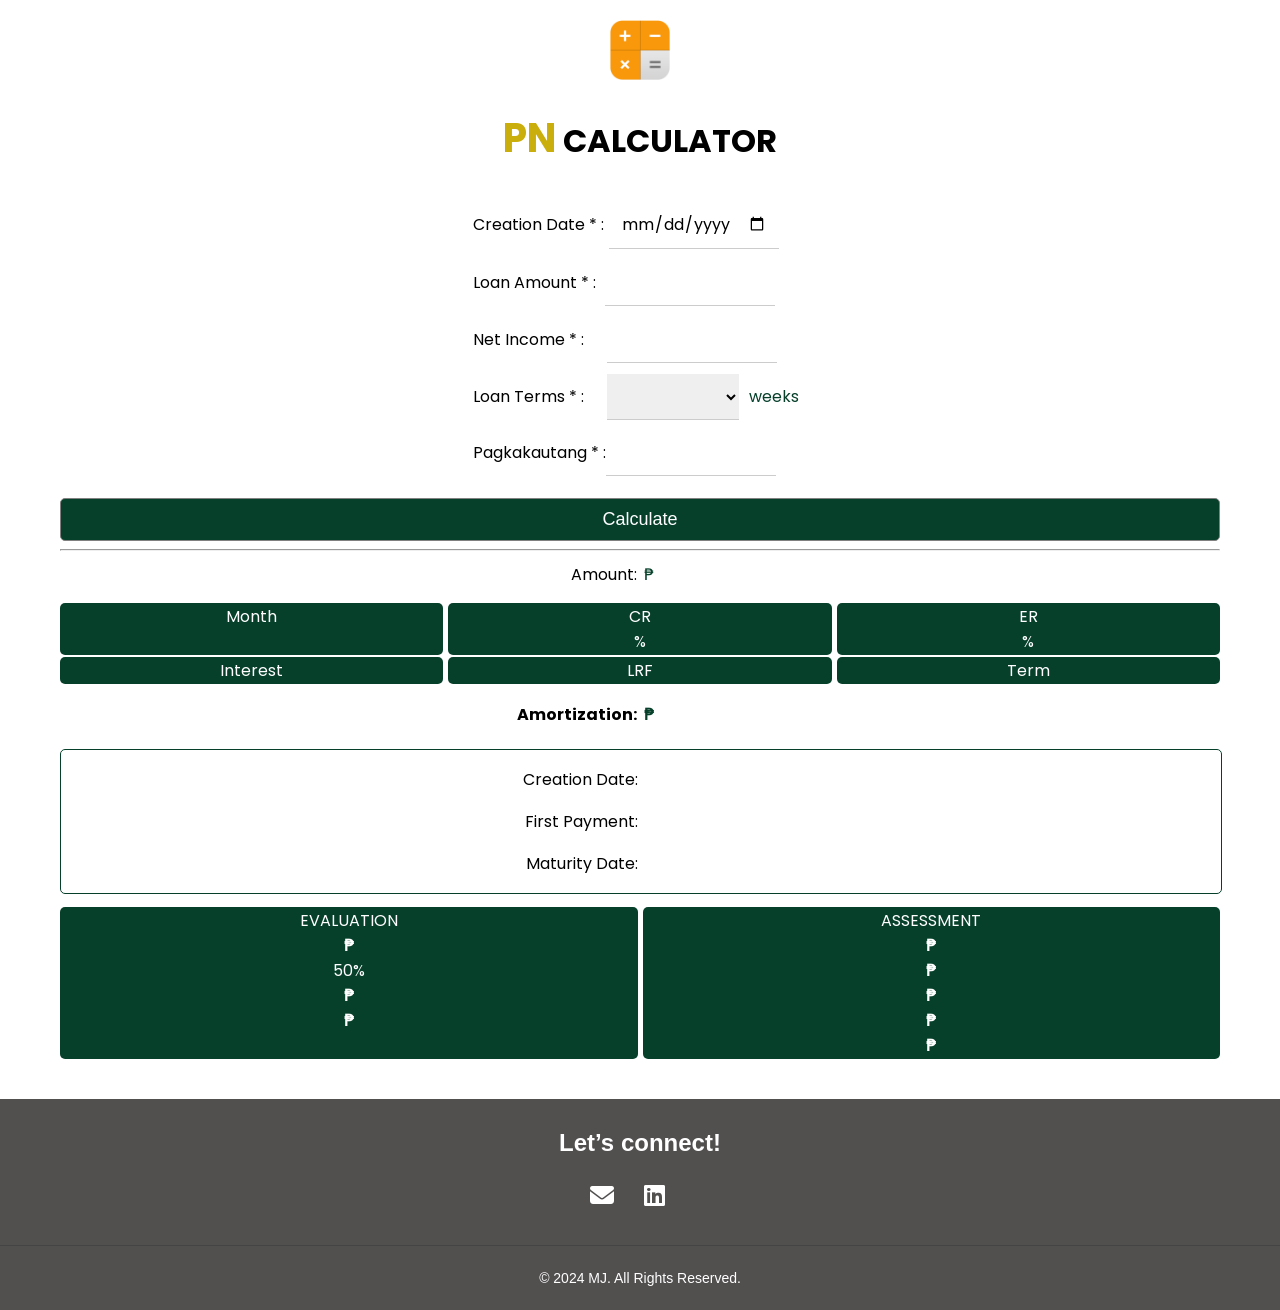
==== index.html @ 89751618 "Update index.html" ====
<!doctype html>
<html lang="en">

<head>
  <meta charset="utf-8">
  <meta name="viewport" content="width=device-width, initial-scale=1, maximum-scale=1, user-scalable=no">
  <meta http-equiv="X-XSS-Protection" content="1; mode=block">
  <meta name="referrer" content="no-referrer">
  <meta http-equiv="X-Content-Type-Options" content="nosniff">
  <meta http-equiv="Cache-Control" content="no-store">
  <meta http-equiv="Pragma" content="no-cache">
  <meta http-equiv="Expires" content="0">
  <link rel="stylesheet" href="https://cdnjs.cloudflare.com/ajax/libs/font-awesome/6.5.0/css/all.min.css">
  <title>CMRI Loan Calculator</title>
</head>

<style>
.spc {
    margin-left: 5px;
}

.spc1 {
    margin-left: 9px;
}

.spc2 {
    margin-left: 23px;
}

.spc3 {
    margin-left: 13px;
}

.i-ivu-input{
    display: flex;
    align-items: center; 
    text-align: center;
    align-content: center;
    margin: 0 auto;
}

</style>

<body>
    <div  class="loading" id="loading"><span class="loader"></span><div>Loading...</div></div>

    <div class="load-container" id="load-container"></div>

  <div class="container">
    <div class="ico"><img src="asset/img/cal-ico.png" class="cal-ico"> </div>
    <h1><strong>PN</strong> CALCULATOR</h1>
    <div class="v-1">
        <div class="input-group i-ivu-input">
            <label for="date">Creation Date * : </label>
            <input type="date" id="input-date" name="date" class="line-date spc" placeholder="MM-DD-YYYY">
        </div>
    
        <div class="input-group">
            <label for="name">Loan Amount * : </label>
            <input type="text" id="l-amnt" name="l-amnt" class="numberInput spc1">
        </div>
    
        <div class="input-group">
            <label for="name">Net Income * : </label>
            <input type="text" id="n-net" name="n-net" class="numberInput n-net spc2">
        </div>
    
        <div class="dropdown-group">
            <label for="options">Loan Terms * : </label>
            <select id="l-t" name="l-t" class="l-t spc3">
                <option value=""></option>
                <option value="" class="desc">Personal/Housing/Sikap</option>
                <option value="4">4</option>
                <option value="8">8</option>
                <option value="12">12</option>
                <option value="16">16</option>
                <option value="20">20</option>
                <option value="25">25</option>
                <option value="36">36</option>
                <option value="50">50</option>
                <option value="" class="desc">Education</option>
                <option value="012">12</option>
                <option value="025">25</option>
                <option value="036">36</option>
                <option value="050">50</option>
                <option value="">SSS</option>
                <option value="0025">25</option>
                <option value="" class="desc">Sagip/Kabuklod</option>
                <option value="0050">50</option>
            </select>
            <span>weeks</span>
        </div>
    
        <div class="input-group">
            <label for="name">Pagkakautang * : </label>
            <input type="text" id="debt" name="debt" class="numberInput">
        </div>
    
        <div class="dropdown-group l-int">
            <label for="options">Loan Interest * </label>
            <select id="l-int" name="l-int" required>
                <option value=""></option>
                <option value="">Personal/Housing/Sikap</option>
                <option value=".226">2.26 (4w)</option>
                <option value=".512">5.12 (8w)</option>
                <option value=".768">7.68 (12w)</option>
                <option value=".1024">10.24 (16w)</option>
                <option value=".128">12.8 (20w)</option>
                <option value=".16">16 (25w)</option>
                <option value=".2128">21.28 (36w)</option>
                <option value=".28">28 (50w)</option>
                <option value="">Education</option>
                <option value=".28">4.32 (12w)</option>
                <option value=".9">9 (25w)</option>
                <option value=".1296">12.96 (36w)</option>
                <option value=".18">18 (50w)</option>
                <option value="">SSS</option>
                <option value=".12">12</option>
                <option value="">SAgip/Kabuklod</option>
                <option value=".24">24</option>
            </select>
            <span>%</span>
        </div>
        <div class="err-mess" id="err-mess">
            <div id="err"></div>
        </div>
    </div>

    <button id="calculate" class="calculate-btn">
       Calculate
    </button>

    <hr>

    <div class="i-ivu-bx-container">
        <div class="i-ivu-box1">
            <div class="i-ivu-input-group">
                <label for="date">Amount: </label>       
            </div>
        </div>

        <div class="i-ivu-box1">
            <div class="input-group">
                <div class="amnt"><span class="peso">₱</span> <span id="loan-dup"></span></div>    
            </div>
        </div>
    </div>

    <div class="i-ivu-bx-container">
        <div class="i-ivu-box2">
            <div class="i-ivu-input-group1">
                <label for="date">Month</label>   
                <div class="i-ivu-res" id="loan-term1"></div>      
            </div>
        </div>

        <div class="i-ivu-box2">
            <div class="i-ivu-input-group1">
                <label for="date">CR</label>   
                <div class="i-ivu-res"><span class="i-ivu-res" id="cr"></span>%</div>    
            </div>
        </div>

        <div class="i-ivu-box2">
            <div class="i-ivu-input-group1">
                <label for="date">ER</label>
                <div class="i-ivu-res"><span class="i-ivu-res" id="er"></span>%</div>    
            </div>
        </div>
    </div>

    <div class="i-ivu-bx-container">
        <div class="i-ivu-box2">
            <div class="i-ivu-input-group1">
                <label for="date">Interest</label>   
                <div class="i-ivu-res" id="loan-int"></div>      
            </div>
        </div>

        <div class="i-ivu-box2">
            <div class="i-ivu-input-group1">
                <label for="date">LRF</label>   
                <div class="i-ivu-res" id="loan-lrf"></div>    
            </div>
        </div>

        <div class="i-ivu-box2">
            <div class="i-ivu-input-group1">
                <label for="date">Term</label>
                <div class="i-ivu-res" id="loan-term"></div>    
            </div>
        </div>

        <div class="i-ivu-box2" style="display: none;">
            <div class="i-ivu-input-group1">
                <label for="date">proceed</label>
                <div class="i-ivu-res" id="loan-dup1"></div>    
            </div>
        </div>
    </div>

    <div class="i-ivu-bx-container i-default">
        <div class="i-ivu-box1">
            <div class="i-ivu-input-group">
                <label for="date" class="i-ivu-strng">Amortization:</label>       
            </div>
        </div>

        <div class="i-ivu-box1">
            <div class="input-group">
                <div class="amnt"><span class="peso i-ivu-strng">₱</span> <span id="weekly-pay" class="i-ivu-strng"></span></div>    
            </div>
        </div>
    </div>

    <div class="paymnt">

        <div class="i-ivu-bx-container crt-dt">
            <div class="i-ivu-box1">
                <div class="i-ivu-input-group">
                    <label for="date">Creation Date: </label>       
                </div>
            </div>
    
            <div class="i-ivu-box1">
                <div class="input-group">
                    <div class="amnt"><span id="create-date"></span></div>    
                </div>
            </div>
        </div>

        <div class="i-ivu-bx-container">
            <div class="i-ivu-box1">
                <div class="i-ivu-input-group">
                    <label for="date">First Payment: </label>       
                </div>
            </div>
    
            <div class="i-ivu-box1">
                <div class="input-group">
                    <div class="amnt"><span id="result"></span></div>    
                </div>
            </div>
        </div>

        <div class="i-ivu-bx-container">
            <div class="i-ivu-box1">
                <div class="i-ivu-input-group">
                    <label for="date">Maturity Date: </label>       
                </div>
            </div>
    
            <div class="i-ivu-box1">
                <div class="input-group">
                    <div class="amnt"><span id="res"></span></div>    
                </div>
            </div>
        </div>
        
    </div>

    <div class="i-ivu-bx-container">
        <div class="i-ivu-box2">
            <div class="i-ivu-input-group1">
                <label for="date">EVALUATION</label>   
                <div class="i-ivu-res"><span class="peso1 i-ivu-strng">₱</span> <span id="net-dup" class="peso1"></span></div>  
                <div class="i-ivu-res">50%</div>  
                <div class="i-ivu-res"><span class="peso1 i-ivu-strng">₱</span> <span id="m-50" class="peso1"></span></div>  
                <div class="i-ivu-res" id="m-loan-term"></div>  
                <div class="i-ivu-res"><span class="peso1 i-ivu-strng">₱</span> <span id="loan-total" class="peso1"></span></div>      
            </div>
        </div>

        <div class="i-ivu-box2">
            <div class="i-ivu-input-group1">
                <label for="date">ASSESSMENT</label>   
                <div class="i-ivu-res"><span class="peso1 i-ivu-strng">₱</span> <span id="loanable" class="peso1"></span></div>  
                <div class="i-ivu-res"><span class="peso1 i-ivu-strng">₱</span> <span id="exist-loan" class="peso1"></span></div>  
                <div class="i-ivu-res"><span class="peso1 i-ivu-strng">₱</span> <span id="a-b=c" class="peso1"></span></div>  
                <div class="i-ivu-res"><span class="peso1 i-ivu-strng">₱</span> <span id="l-amnt-total" class="peso1"></span></div>  
                <div class="i-ivu-res"><span class="peso1 i-ivu-strng">₱</span> <span id="l-amnt-total1" class="peso1"></span></div>  
            </div>
        </div>
    </div>

    <div id="dynamicLabel" class="dynamicLabel"></div>

    <div id="dynamicLabel1" class="dynamicLabel"></div>
</div>
<footer class="footer">
    <div class="footer-container">
        <!-- <div class="footer-section">
            <h3>About</h3>
            <p>We are dedicated to providing the best software services to our customers.</p>
        </div> -->
        <div class="footer-section">
            <h2>Let’s connect!</h2>
            <div class="contact-info">
            	<p title="Email"><a href="mailto:markjay.lajada@gmail.com" class="icon-link"><i class="fas fa-envelope"></i></a></p>
            	<p title="linkedin"><a href="https://www.linkedin.com/in/markjay-lajada-12528b310/" class="icon-link" target="_blank"><i class="fab fa-linkedin"></i></a></p>
            </div>
        </div>
    </div>
    <div class="footer-bottom">
        <p>&copy; 2024 MJ. All Rights Reserved.</p>
    </div>
</footer>
    <script>
        // List of allowed IP addresses  
        // const allowedIPs = ["180.195.205.60", "111.90.221.16"];

        // Function to fetch IP and check if it’s allowed
        // async function checkAccess() {
            
        //     try {
        //         // Fetch the user's IP from a public IP API
        //         const response = await fetch('https://api.ipify.org?format=json');
        //         const data = await response.json();
        //         const userIP = data.ip;

        //         // Check if the user IP is in the allowed list
        //         if (!allowedIPs.includes(userIP)) {

        //             window.location.href = "https://markjay18.github.io/pn-app/err.html";

        //         }
        //     } catch (error) {
        //         console.error("Failed to retrieve IP address", error);
        //         document.body.innerHTML = "<h1>Error</h1><p>Could not verify your access. Please try again later.</p>";
        //     }
        // }

        // // Only check access on the main page
        //     document.addEventListener("DOMContentLoaded", () => {
        //         if (window.location.pathname === "/pn-app/") { // Adjust this to your main page path
        //             checkAccess();
        //         }
        //     });
      
    </script>
  <script>
  //disabled all the previous date exept today and future dates
  const today = new Date().toISOString().split('T')[0];
  document.getElementById("input-date").setAttribute("min", today);

  document.addEventListener("DOMContentLoaded", function() {
      const select = document.getElementById('l-t');
      const updateButton = document.getElementById('calculate');

      updateButton.addEventListener("click", updateLabel);

      function updateLabel() {

          const lrfDiv = document.getElementById('loan-lrf');
          const monsDiv = parseFloat(document.getElementById('dynamicLabel1').value);
          const loanTerm = document.getElementById('loan-term');
          const loanTerm1 = document.getElementById('loan-term1');
          const mLoanTerm = document.getElementById('m-loan-term');
          const loanInt = parseFloat(document.getElementById("l-int").value, 10);
          const cr = document.getElementById('cr');
          const er = document.getElementById('er');
          const lAmount = parseFloat(document.getElementById('l-amnt').value);
          const wPay = document.getElementById('weekly-pay');
          const lInt = document.getElementById('loan-int');
          let totalLoan = 0;
          let totalWeeklyDue = 0;
          const value = select.value;

          if (value === "4") {
              lrfDiv.textContent = (lAmount * 0.0012).toFixed(2);
              monsDiv.textContent = 1;
              loanTerm.textContent = 4;
              loanTerm1.textContent = 1;
              mLoanTerm.textContent = 1;
              cr.textContent = 4.25;
              er.textContent = 4.49;

              totalLoan = lAmount * 0.0256;

              totalWeeklyDue = ((lAmount * 0.0256) + lAmount) / 4;

              totalWeeklyDue = Math.ceil(totalWeeklyDue / 5) * 5;

             wPay.textContent = new Intl.NumberFormat('en-US', {
                 minimumFractionDigits: 2,
                 maximumFractionDigits: 2
             }).format(totalWeeklyDue);
             lInt.textContent = new Intl.NumberFormat('en-US', {
                 minimumFractionDigits: 2,
                 maximumFractionDigits: 2
             }).format(totalLoan);
              

          } else if (value === "8") {
              lrfDiv.textContent = (lAmount * 0.0024).toFixed(2);
              monsDiv.textContent = 2;
              loanTerm.textContent = 8;
              loanTerm1.textContent = 2;
              mLoanTerm.textContent = 2;
              cr.textContent = 4.68;
              er.textContent = 4.96;

              totalLoan = lAmount * 0.0512;

              totalWeeklyDue = ((lAmount * 0.0512) + lAmount) / 8;

              totalWeeklyDue = Math.ceil(totalWeeklyDue / 5) * 5;

             wPay.textContent = new Intl.NumberFormat('en-US', {
                 minimumFractionDigits: 2,
                 maximumFractionDigits: 2
             }).format(totalWeeklyDue);
             lInt.textContent = new Intl.NumberFormat('en-US', {
                 minimumFractionDigits: 2,
                 maximumFractionDigits: 2
             }).format(totalLoan);

          } else if (value === "12") {
              lrfDiv.textContent = (lAmount * 0.0036).toFixed(2);
              monsDiv.textContent = 3;
              loanTerm.textContent = 12;
              loanTerm1.textContent = 3;
              mLoanTerm.textContent = 3;
              cr.textContent = 4.8;
              er.textContent = 5.11;

              totalLoan = lAmount * 0.0768;

              totalWeeklyDue = ((lAmount * 0.0768) + lAmount) / 12;

              totalWeeklyDue = Math.ceil(totalWeeklyDue / 5) * 5;

             wPay.textContent = new Intl.NumberFormat('en-US', {
                 minimumFractionDigits: 2,
                 maximumFractionDigits: 2
             }).format(totalWeeklyDue);
             lInt.textContent = new Intl.NumberFormat('en-US', {
                 minimumFractionDigits: 2,
                 maximumFractionDigits: 2
             }).format(totalLoan);

          } else if (value === "16") {
              lrfDiv.textContent = (lAmount * 0.0248).toFixed(2);
              monsDiv.textContent = 4;
              loanTerm.textContent = 16;
              loanTerm1.textContent = 4;
              mLoanTerm.textContent = 4;
              cr.textContent = 4.88;
              er.textContent = 5.17;

              totalLoan = lAmount * 0.1024;

              totalWeeklyDue = ((lAmount * 0.1024) + lAmount) / 16;

              totalWeeklyDue = Math.ceil(totalWeeklyDue / 5) * 5;

             wPay.textContent = new Intl.NumberFormat('en-US', {
                 minimumFractionDigits: 2,
                 maximumFractionDigits: 2
             }).format(totalWeeklyDue);
             lInt.textContent = new Intl.NumberFormat('en-US', {
                 minimumFractionDigits: 2,
                 maximumFractionDigits: 2
             }).format(totalLoan);

          } else if (value === "20") {
              lrfDiv.textContent = (lAmount * 0.0060).toFixed(2);
              monsDiv.textContent = 5;
              loanTerm.textContent = 20;
              loanTerm1.textContent = 5;
              mLoanTerm.textContent = 5; 
              cr.textContent = 4.7;
              er.textContent = 5.19; 

              totalLoan = lAmount * 0.1280;

              totalWeeklyDue = ((lAmount * 0.1280) + lAmount) / 20;

              totalWeeklyDue = Math.ceil(totalWeeklyDue / 5) * 5;

             wPay.textContent = new Intl.NumberFormat('en-US', {
                 minimumFractionDigits: 2,
                 maximumFractionDigits: 2
             }).format(totalWeeklyDue);
             lInt.textContent = new Intl.NumberFormat('en-US', {
                 minimumFractionDigits: 2,
                 maximumFractionDigits: 2
             }).format(totalLoan);

          } else if (value === "25") {
              lrfDiv.textContent = (lAmount * 0.0075).toFixed(2);
              monsDiv.textContent = 6;
              loanTerm.textContent = 25;
              loanTerm1.textContent = 6;
              mLoanTerm.textContent = 6;
              cr.textContent = 4.9;
              er.textContent = 5.2;

              totalLoan = lAmount * 0.16;

              totalWeeklyDue = ((lAmount * 0.16) + lAmount) / 25;

              totalWeeklyDue = Math.ceil(totalWeeklyDue / 5) * 5;

             wPay.textContent = new Intl.NumberFormat('en-US', {
                 minimumFractionDigits: 2,
                 maximumFractionDigits: 2
             }).format(totalWeeklyDue);
             lInt.textContent = new Intl.NumberFormat('en-US', {
                 minimumFractionDigits: 2,
                 maximumFractionDigits: 2
             }).format(totalLoan);

          } else if (value === "36") {
              lrfDiv.textContent = (lAmount * 0.0108).toFixed(2);
              monsDiv.textContent = 9;
              loanTerm.textContent = 36;
              loanTerm1.textContent = 9;
              mLoanTerm.textContent = 9;
              cr.textContent = 4.51;
              er.textContent = 4.78;

              totalLoan = lAmount * 0.2128;

              totalWeeklyDue = ((lAmount * 0.2128) + lAmount) / 36;

              totalWeeklyDue = Math.ceil(totalWeeklyDue / 5) * 5;

             wPay.textContent = new Intl.NumberFormat('en-US', {
                 minimumFractionDigits: 2,
                 maximumFractionDigits: 2
             }).format(totalWeeklyDue);
             lInt.textContent = new Intl.NumberFormat('en-US', {
                 minimumFractionDigits: 2,
                 maximumFractionDigits: 2
             }).format(totalLoan);

          } else if (value === "50") {
              lrfDiv.textContent = (lAmount * 0.015).toFixed(2);
              monsDiv.textContent = 12;
              loanTerm.textContent = 50;
              loanTerm1.textContent = 12;
              mLoanTerm.textContent = 12;
              cr.textContent = 4.23;
              er.textContent = 4.47;

              totalLoan = lAmount * 0.28;

              totalWeeklyDue = ((lAmount * 0.28) + lAmount) / 50;

              totalWeeklyDue = Math.ceil(totalWeeklyDue / 5) * 5;

             wPay.textContent = new Intl.NumberFormat('en-US', {
                 minimumFractionDigits: 2,
                 maximumFractionDigits: 2
             }).format(totalWeeklyDue);
             lInt.textContent = new Intl.NumberFormat('en-US', {
                 minimumFractionDigits: 2,
                 maximumFractionDigits: 2
             }).format(totalLoan);
             //Educ
          } else if (value === "012") {
              lrfDiv.textContent = (lAmount * 0.0036).toFixed(2);
              monsDiv.textContent = 3;
              loanTerm.textContent = 12;
              loanTerm1.textContent = 3;
              mLoanTerm.textContent = 3;
              cr.textContent = 2.74;
              er.textContent = 2.88;

              totalLoan = lAmount * 0.0432;

              totalWeeklyDue = ((lAmount * 0.0432) + lAmount) / 12;

              totalWeeklyDue = Math.ceil(totalWeeklyDue / 5) * 5;

             wPay.textContent = new Intl.NumberFormat('en-US', {
                 minimumFractionDigits: 2,
                 maximumFractionDigits: 2
             }).format(totalWeeklyDue);
             lInt.textContent = new Intl.NumberFormat('en-US', {
                 minimumFractionDigits: 2,
                 maximumFractionDigits: 2
             }).format(totalLoan);

          } else if (value === "025") {
              lrfDiv.textContent = (lAmount * 0.0075).toFixed(2);
              monsDiv.textContent = 6;
              loanTerm.textContent = 25;
              loanTerm1.textContent = 6;
              mLoanTerm.textContent = 6;
              cr.textContent = 2.81;
              er.textContent = 2.95;

              totalLoan = lAmount * 0.09;

              totalWeeklyDue = ((lAmount * 0.09) + lAmount) / 25;

              totalWeeklyDue = Math.ceil(totalWeeklyDue / 5) * 5;

             wPay.textContent = new Intl.NumberFormat('en-US', {
                 minimumFractionDigits: 2,
                 maximumFractionDigits: 2
             }).format(totalWeeklyDue);
             lInt.textContent = new Intl.NumberFormat('en-US', {
                 minimumFractionDigits: 2,
                 maximumFractionDigits: 2
             }).format(totalLoan);

          } else if (value === "036") {
              lrfDiv.textContent = (lAmount * 0.0103).toFixed(2);
              monsDiv.textContent = 9;
              loanTerm.textContent = 36;
              loanTerm1.textContent = 9;
              mLoanTerm.textContent = 9;
              cr.textContent = 2.81;
              er.textContent = 2.48;

              totalLoan = lAmount * 0.1296;

              totalWeeklyDue = ((lAmount * 0.1296) + lAmount) / 36;

              totalWeeklyDue = Math.ceil(totalWeeklyDue / 5) * 5;

             wPay.textContent = new Intl.NumberFormat('en-US', {
                 minimumFractionDigits: 2,
                 maximumFractionDigits: 2
             }).format(totalWeeklyDue);
             lInt.textContent = new Intl.NumberFormat('en-US', {
                 minimumFractionDigits: 2,
                 maximumFractionDigits: 2
             }).format(totalLoan);

          } else if (value === "050") {
              lrfDiv.textContent = (lAmount * 0.015).toFixed(2);
              monsDiv.textContent = 12;
              loanTerm.textContent = 50;
              loanTerm1.textContent = 12;
              mLoanTerm.textContent = 12;
              cr.textContent = 2.79;
              er.textContent = 2.93;

              totalLoan = lAmount * 0.18;

              totalWeeklyDue = ((lAmount * 0.18) + lAmount) / 50;

              totalWeeklyDue = Math.ceil(totalWeeklyDue / 5) * 5;

             wPay.textContent = new Intl.NumberFormat('en-US', {
                 minimumFractionDigits: 2,
                 maximumFractionDigits: 2
             }).format(totalWeeklyDue);
             lInt.textContent = new Intl.NumberFormat('en-US', {
                 minimumFractionDigits: 2,
                 maximumFractionDigits: 2
             }).format(totalLoan);
             //SSS
          } else if (value === "0025") {
              lrfDiv.textContent = (lAmount * 0.0075).toFixed(2);
              monsDiv.textContent = 6;
              loanTerm.textContent = 25;
              loanTerm1.textContent = 6;
              mLoanTerm.textContent = 6;
              cr.textContent = 3.75;
              er.textContent = 3.93;

              totalLoan = lAmount * 0.12;

              totalWeeklyDue = ((lAmount * 0.12) + lAmount) / 25;

              totalWeeklyDue = Math.ceil(totalWeeklyDue / 5) * 5;

             wPay.textContent = new Intl.NumberFormat('en-US', {
                 minimumFractionDigits: 2,
                 maximumFractionDigits: 2
             }).format(totalWeeklyDue);
             lInt.textContent = new Intl.NumberFormat('en-US', {
                 minimumFractionDigits: 2,
                 maximumFractionDigits: 2
             }).format(totalLoan);
             //Sagip, kabuklod, OL-Health
          } else if (value === "0050") {
              lrfDiv.textContent = (lAmount * 0.015).toFixed(2);
              monsDiv.textContent = 12;
              loanTerm.textContent = 50;
              loanTerm1.textContent = 12;
              mLoanTerm.textContent = 12;
              cr.textContent = 3.67;
              er.textContent = 3.87;

              totalLoan = lAmount * 0.24;

              totalWeeklyDue = ((lAmount * 0.24) + lAmount) / 50;

              totalWeeklyDue = Math.ceil(totalWeeklyDue / 5) * 5;

             wPay.textContent = new Intl.NumberFormat('en-US', {
                 minimumFractionDigits: 2,
                 maximumFractionDigits: 2
             }).format(totalWeeklyDue);
             lInt.textContent = new Intl.NumberFormat('en-US', {
                 minimumFractionDigits: 2,
                 maximumFractionDigits: 2
             }).format(totalLoan);

          } else {
              lrfDiv.textContent = N / A;
          }
      }
  });
  </script>
  <script>
    document.querySelectorAll(".numberInput").forEach((input) => {
        input.addEventListener("input", function () {
            // Remove any non-numeric characters
            this.value = this.value.replace(/[^0-9]/g, '');
        });
    });
  </script>
</body>
<style>
@import url('https://fonts.googleapis.com/css2?family=Poppins:ital,wght@0,100;0,200;0,300;0,400;0,500;0,600;0,700;0,800;0,900;1,100;1,200;1,300;1,400;1,500;1,600;1,700;1,800;1,900&display=swap');

body {
	font-family: 'Poppins', sans-serif;
	margin: 0;
	overflow-x: hidden;
}

.loader {
	width: 35px;
	height: 35px;
	border: 5px solid #FFF;
	border-bottom-color: #06402B;
	border-radius: 50%;
	display: inline-block;
	box-sizing: border-box;
	animation: rotation 1s linear infinite;
}

@keyframes rotation {
	0% {
		transform: rotate(0deg);
	}

	100% {
		transform: rotate(360deg);
	}
}

#loading {

	display: flex;
	align-items: center;
	gap: 8px;
	/* Adjust space between loader and text */

	/* Centering on screen */
	position: fixed;
	top: 50%;
	left: 50%;
	transform: translate(-50%, -50%);
	background-color: rgba(184, 174, 174, 0.5);
	padding: 10px;
	border-radius: 4px;
	color: #FFF;
	z-index: 9999;
}

#load-container {
	position: fixed;
	margin: 0;
	width: 100%;
	height: 100%;
	background-color: rgba(0, 0, 0, 0.5);
	z-index: 2000;
}

.container {
	padding: 20px;
	max-width: 1200px;
	margin: 0 auto;
	width: 100%;
	box-sizing: border-box;
	animation: zoom-in .3s ease-out forwards;
    transform-origin: top center;
}

@keyframes zoom-in {
	0% {
        transform: scale(.6);
    }
	100% {
        transform: scale(1);
    }
}

h1 {
	text-align: center;
}

.cal-ico {
	width: 60px;
	position: relative;
}

.ico {
	margin: 0 auto;
	width: 100%;
	text-align: center;
}

/* Responsive adjustments with media queries */
@media (max-width: 768px) {
	.container {
		padding: 0 10px;
	}
}

@media (max-width: 576px) {
	.container {
		padding: 0 9px;
	}
}

.date-group {
	display: flex;
	align-items: center;
}

.input-group {
	display: flex;
	align-items: center;
	margin-bottom: 11px;

}

.dropdown-group {
	display: flex;
	align-items: center;
	/* Vertically centers label and dropdown */
	gap: 10px;
	/* Space between label and dropdown */
	margin-bottom: 10px;
}

span {
	color: #06402B;
}

strong {
	color: #caae0c;
	font-size: 40px;
}

.calculate-btn {
	width: 100%;
	padding: 10px;
	background: #06402B;
	color: white;
	border-radius: 5px;
	border: 1px solid grey;
	cursor: pointer;
	font-size: large;
}

.head {
	background: #06402B;
}

.l-t {
	font-family: 'Poppins', sans-serif;
	display: block;
	/* Ensures it behaves as a block element */
	width: 100%;
	/* Adjusts to fill its container */
	max-width: 170px;
	/* Optional: Sets a maximum width */
	padding: 10px 12px;
	/* Adds padding for better usability */
	font-size: 16px;
	/* Adjusts the font size */
	border: none;
	/* Adjusts the font size */
	border-bottom: 1px solid #ccc;
	/* Adds a light border */
	border-radius: 0px;
	outline: none;
	/* Removes the default focus outline */
	box-sizing: border-box;
	/* Ensures padding doesn't affect width */
	transition: border-color 0.3s ease-in-out;
}

.l-t:focus {
	border-bottom-color: #06402B;
}

.line-date {
	font-family: 'Poppins', sans-serif;
	display: block;
	/* Ensures it behaves as a block element */
	width: 100%;
	/* Adjusts to fill its container */
	max-width: 170px;
	/* Optional: Sets a maximum width */
	padding: 10px 12px;
	/* Adds padding for better usability */
	font-size: 16px;
	/* Adjusts the font size */
	border: none;
	/* Adjusts the font size */
	border-bottom: 1px solid #ccc;
	/* Adds a light border */
	border-radius: 0px;
	outline: none;
	/* Removes the default focus outline */
	box-sizing: border-box;
	/* Ensures padding doesn't affect width */
	transition: border-color 0.3s ease-in-out;
}

.line-date:focus {
	border-bottom-color: #06402B;
	/* Change color when focused */
}

#l-amnt {
	font-family: 'Poppins', sans-serif;
	display: block;
	/* Ensures it behaves as a block element */
	width: 100%;
	/* Adjusts to fill its container */
	max-width: 170px;
	/* Optional: Sets a maximum width */
	padding: 10px 12px;
	/* Adds padding for better usability */
	font-size: 16px;
	border: none;
	/* Adjusts the font size */
	border-bottom: 1px solid #ccc;
	/* Adds a light border */
	border-radius: 0px;
	/* Rounds the corners */
	outline: none;
	/* Removes the default focus outline */
	box-sizing: border-box;
	/* Ensures padding doesn't affect width */
	transition: border-color 0.3s ease-in-out;
}

#l-amnt:focus {
	border-bottom-color: #06402B;
	/* Change color when focused */
}

#n-net {
	font-family: 'Poppins', sans-serif;
	display: block;
	/* Ensures it behaves as a block element */
	width: 100%;
	/* Adjusts to fill its container */
	max-width: 170px;
	/* Optional: Sets a maximum width */
	padding: 10px 12px;
	/* Adds padding for better usability */
	font-size: 16px;
	/* Adjusts the font size */
	border: none;
	/* Adjusts the font size */
	border-bottom: 1px solid #ccc;
	/* Adds a light border */
	border-radius: 0px;
	outline: none;
	/* Removes the default focus outline */
	box-sizing: border-box;
	/* Ensures padding doesn't affect width */
	transition: border-color 0.3s ease-in-out;
}

#n-net:focus {
	border-bottom-color: #06402B;
	/* Change color when focused */
}

#debt {
	font-family: 'Poppins', sans-serif;
	display: block;
	/* Ensures it behaves as a block element */
	width: 100%;
	/* Adjusts to fill its container */
	max-width: 170px;
	/* Optional: Sets a maximum width */
	padding: 10px 12px;
	/* Adds padding for better usability */
	font-size: 16px;
	/* Adjusts the font size */
	border: none;
	/* Adjusts the font size */
	border-bottom: 1px solid #ccc;
	/* Adds a light border */
	border-radius: 0px;
	outline: none;
	/* Removes the default focus outline */
	box-sizing: border-box;
	/* Ensures padding doesn't affect width */
	transition: border-color 0.3s ease-in-out;
}

#debt:focus {
	border-bottom-color: #06402B;
	/* Change color when focused */
}

.dynamicLabel {
	visibility: hidden;
}

table {
	font-family: Cambria, Cochin, Georgia, Times, 'Times New Roman', serif;
	font-size: 14px;
	width: 100%;
	border-collapse: collapse;
	/* Merge borders */
	background: #fff;
	margin-top: 11px;
	border: 1px solid #ddd;
	/* Add a border around the table */
}

th,
td {
	text-align: left;
	border-bottom: 1px solid #ddd;
	/* Add bottom border to table cells */
}

th {
	background-color: #007bff;
	color: white;
	border-top: 1px solid #ddd;
	/* Add top border to header cells */
}

tr:hover {
	background-color: #f1f1f1;
	/* Highlight row on hover */
}

/* Add border to each cell */
td {
	border: 1px solid #ddd;
	/* Add border to the left and right of table cells */
}

tr:last-child td {
	border-bottom: none;
	/* Remove bottom border for the last row */
}

.num {
	text-align: center;
}

.amnt {
	text-align: right;
	color: rgb(92, 89, 89);
}

.paymnt {
	font-family: 'Poppins', sans-serif;
	border: 1px solid #06402B;
	font-size: 18px;
	width: 99.5%;
	margin-top: 8px;
	border-radius: 5px;
	margin-bottom: 11px;
	padding: 3px;
	text-align: center;
}

.err-mess {
	border: 1px solid #c41b0e;
	background: #f1483c;
	width: 99.5%;
	margin-top: 11px;
	border-radius: 5px;
	padding: 3px;
	margin-bottom: 11px;
	display: none;
	color: white;
}

#create-date {
	color: #06402B;
}

.desc {
	font-weight: bold;
}

.l-int {
	display: none;
}

.v-1 {
	position: relative;
	text-align: center;
	padding: 5px;
	padding-top: 11px;
	padding-bottom: 11px;
	border-radius: 5px;
	margin: auto;
	width: 335px;
	z-index: 1000;
}

.dropdown-group {
	width: 400px;
	/* Adjust this value as needed */
}

/* Adjust width of the select element */
.dropdown-group select {
	width: 33%;
	/* Full width of the parent container */
}

.i-ivu-bx-container {
	display: flex;
	gap: 5px;
	/* Optional spacing between divs */
}

.i-ivu-box {
	flex: 1;
	/* Optional: make divs the same size */
	padding: 10px;
}

.i-ivu-box1 {
	flex: 1;
	/* Optional: make divs the same size */
	padding: 1px;
	margin-top: 2px;
}

.i-ivu-box2 {
	flex: 1;
	/* Optional: make divs the same size */
	background-color: #06402B;
	padding: 1px;
	margin-top: 2px;
	border-radius: 5px;
}

.i-ivu-input-group {
	display: flex;
	/* Use flexbox for alignment */
	justify-content: flex-end;
	/* Push the label to the right */
	gap: 10px;
	margin-bottom: 13px;
}

.i-ivu-input-group1 {
	display: flex;
	/* Use flexbox for alignment */
	color: white;
	flex-direction: column;
	align-items: center;
}

label {
	font-size: 16px;
}

.i-ivu-res {
	color: white;
}

.peso {
	color: #06402B;
}

.peso1 {
	color: white;
}

.i-ivu-strng {
	font-weight: bold;
}

.i-default {
	margin-top: 15px;
}

/* Footer Styling */
.footer {
	background-color: #524f4f;
	color: #fff;
	font-family: Arial, sans-serif;
	margin-top: 20px;
}

.footer-container {
	display: flex;
	flex-wrap: wrap;
	justify-content: space-between;
	max-width: 1200px;
	margin: 0 auto;
	padding: 0 20px;
}

.footer-section {
	flex: 1 1 calc(33.333% - 20px);
	/* Responsive columns */
	margin: 10px;
	min-width: 200px;
	text-align: center;
}

.footer-section h3 {
	font-size: 18px;
	margin-bottom: 10px;
}

.footer-section p,
.footer-section ul {
	margin: 0;
	padding: 0;
	line-height: 1.6;
}

.footer-section ul {
	list-style: none;
}

.footer-section ul li {
	margin-bottom: 5px;
}

.footer-section ul li a {
	color: #ddd;
	text-decoration: none;
	transition: color 0.3s;
}

.footer-section ul li a:hover {
	color: #fff;
}

.footer-bottom {
	text-align: center;
	padding: 10px 0;
	border-top: 1px solid #444;
	margin-top: 20px;
	font-size: 14px;
}

.crt-dt {
	margin-top: 11px;
}

.contact-info p {
    display: inline-block;
    margin-right: 25px; /* spacing between items */
    margin-bottom: 0;
    font-size: 24px;
    cursor: pointer;
}

.icon-link {
    color: inherit; /* inherit color from parent */
    text-decoration: none; /* remove underline */
}
</style>

<script>
window.onload = () => {
    const loaderContainer = document.getElementById("load-container");
    const loading = document.getElementById("loading");
    loaderContainer.style.display = "none";
    loading.style.display = "none";
};
</script>

<script>
document.getElementById("calculate").addEventListener("click", function() {

        const loaderContainer = document.getElementById("load-container");
        const loading = document.getElementById("loading");
        loaderContainer.style.display = "block";
        loading.style.display = "flex";

        setTimeout(() => {
            loaderContainer.style.display = "none";
            loading.style.display = "none";
        }, 900);

        const inputDate = document.getElementById("input-date").value;
        const loanTerm = parseInt(document.getElementById("l-t").value, 10);
        const netIncome = parseInt(document.getElementById("n-net").value, 10);
        const loanAmount = parseInt(document.getElementById("l-amnt").value, 10);
        const resultDiv = document.getElementById("result");
        const resDiv = document.getElementById("res");
        const lrfLabel = document.getElementById("dynamicLabel");
        const monsLabel = document.getElementById("dynamicLabel1");
        const loanInterest = document.getElementById("loan-int");
        const loanLrf = document.getElementById("loan-lrf");
        const weeklyPay = document.getElementById("weekly-pay");
        const errMess = document.getElementById("err");
        const err = document.getElementById("err-mess");
		const paymentCalc = document.querySelector('.paymnt');
		const display = inputDate ? 'block' : 'none';

        // Validate and parse the input date
        if (isNaN(loanTerm) || isNaN(loanAmount)) {
            errMess.textContent = "Please fill out fields like Loan Amount, Loan Terms with valid values.";
            err.style.display = "block";
            return;
        } else {
            err.style.display = "none";
        }

		paymentCalc.style.display = display;

        const startDate = new Date(inputDate); // inputDate is in YYYY-MM-DD format

        // Calculate the next week's start date
        const startDatePlusWeek = new Date(startDate);
        startDatePlusWeek.setDate(startDatePlusWeek.getDate() + 7); // Start from next week


        // Calculate the end date by adding the loan term weeks (in days)
        const endDate = new Date(startDatePlusWeek);
        endDate.setDate(endDate.getDate() + ((loanTerm - 1) * 7)); // Add loan term weeks

        // Check for Dec 25 and Jan 1 within the date range
        const checkHolidayInRange = (date1, date2, holiday) => {
            return holiday >= date1 && holiday <= date2;
        };

        // Dates for holidays
        const christmas = new Date(startDatePlusWeek.getFullYear(), 11, 25); // December 25
        const newYear = new Date(endDate.getFullYear(), 0, 1); // January 1

        if (checkHolidayInRange(startDatePlusWeek, endDate, christmas) || checkHolidayInRange(startDatePlusWeek, endDate, newYear)) {
            endDate.setDate(endDate.getDate() + 14); // Add 14 days (2 weeks)
        }

        // Calculate total loan amount including interest
        //  const totalLoan = loanAmount * loanInt; // total = loan amount + interest

        //  const totalWeeklyDue = ((loanAmount * loanInt) + loanAmount) / loanTerm;

        const lrfLabelValue = parseFloat(lrfLabel.textContent, 10);

        const multipliedResult = lrfLabelValue * loanAmount;

        const fiftyCent = netIncome * 0.50;

        const monsLabelValue = parseFloat(monsLabel.textContent, 10);
        const mons = fiftyCent * monsLabelValue;

        const amntDuplicate = document.getElementById("l-amnt").value;

        const selectedDate = document.getElementById("input-date").value;

        if (selectedDate) {
            const date = new Date(selectedDate);
            // Array of month names
            const monthNames = [
                "Jan", "Feb", "Mar", "Apr", "May", "Jun",
                "Jul", "Aug", "Sep", "Oct", "Nov", "Dec"
            ];

            const formattedDate =
                String(date.getDate()).padStart(2, '0') + // Day
                monthNames[date.getMonth()] + // Month name
                date.getFullYear();

            document.getElementById("create-date").textContent = `${formattedDate}`;
        } else {
            document.getElementById("create-date").textContent = "Please select a date.";
        }

        // Display the loan amount inside the result div
        document.getElementById("loan-dup").textContent = new Intl.NumberFormat().format(amntDuplicate);

        document.getElementById("loan-dup1").textContent = new Intl.NumberFormat().format(amntDuplicate);

        document.getElementById("l-amnt-total").textContent = new Intl.NumberFormat().format(amntDuplicate);

        document.getElementById("l-amnt-total1").textContent = new Intl.NumberFormat().format(amntDuplicate);

        const netDuplicate = document.getElementById("n-net").value;

        document.getElementById("net-dup").textContent = new Intl.NumberFormat().format(netDuplicate);

        const mTotal = document.getElementById("m-50");

        mTotal.textContent = new Intl.NumberFormat('en-US', {
            minimumFractionDigits: 2,
            maximumFractionDigits: 2
        }).format(netDuplicate * .50);
        setTimeout(function() {
            // Assuming mTerm contains a numeric value
            const mTerm = parseInt(document.getElementById("m-loan-term").textContent, 10);
            const loanTotal = document.getElementById("loan-total");

            // Parse mTotal.textContent to a number, removing commas
            const mTotalValue = parseFloat(mTotal.textContent.replace(/,/g, ''));

            // Calculate loanTotal and format it
            loanTotal.textContent = new Intl.NumberFormat('en-US', {
                minimumFractionDigits: 2,
                maximumFractionDigits: 2
            }).format(mTerm * mTotalValue);

            const loanable = parseFloat(document.getElementById("loan-total").textContent.replace(/,/g, ''));

            document.getElementById("loanable").textContent = new Intl.NumberFormat('en-US', {
                minimumFractionDigits: 2,
                maximumFractionDigits: 2
            }).format(loanable);

            const existLoan = parseFloat(document.getElementById("exist-loan").textContent.replace(/,/g, ''));

            const totalLoanable = loanable - existLoan;

            const resultElement = document.getElementById("a-b=c");
            resultElement.textContent = new Intl.NumberFormat('en-US', {
                minimumFractionDigits: 2,
                maximumFractionDigits: 2
            }).format(totalLoanable);

            if (totalLoanable >= amntDuplicate) {
                resultElement.style.color = "lightgreen"; // Green if non-negative
            } else {
                resultElement.style.color = "red"; // Red if negative
            }
        }, 300);

        // Display the result in MM/DD/YYYY format
        const formatDate = (date) => {
            const monthNames = [
                "Jan", "Feb", "Mar", "Apr", "May", "Jun",
                "Jul", "Aug", "Sep", "Oct", "Nov", "Dec"
            ];
            const dd = String(date.getDate()).padStart(2, '0');
            const mm = monthNames[date.getMonth()]; // Get the month name
            const yyyy = date.getFullYear();
            return `${dd}${mm}${yyyy}`; // Format as DD MMM YYYY
        };

        // Display results
        resultDiv.textContent = `${formatDate(startDatePlusWeek)}`;
        resDiv.textContent = `${formatDate(endDate)}`
        loanLrf.textContent = new Intl.NumberFormat('en-US', {
            minimumFractionDigits: 2,
            maximumFractionDigits: 2
        }).format(multipliedResult);
        // resDiv.textContent = `Total Loan interest: ${totalLoan.toFixed(2)}\nWeekly Due: ${totalWeeklyDue}\nLrf: ${multipliedResult}\n50%: ${fiftyCent}\nmons: ${mons}`;

        const loanDept = document.getElementById("debt").value;

        document.getElementById("exist-loan").textContent = new Intl.NumberFormat().format(loanDept);

});
</script>

</html>
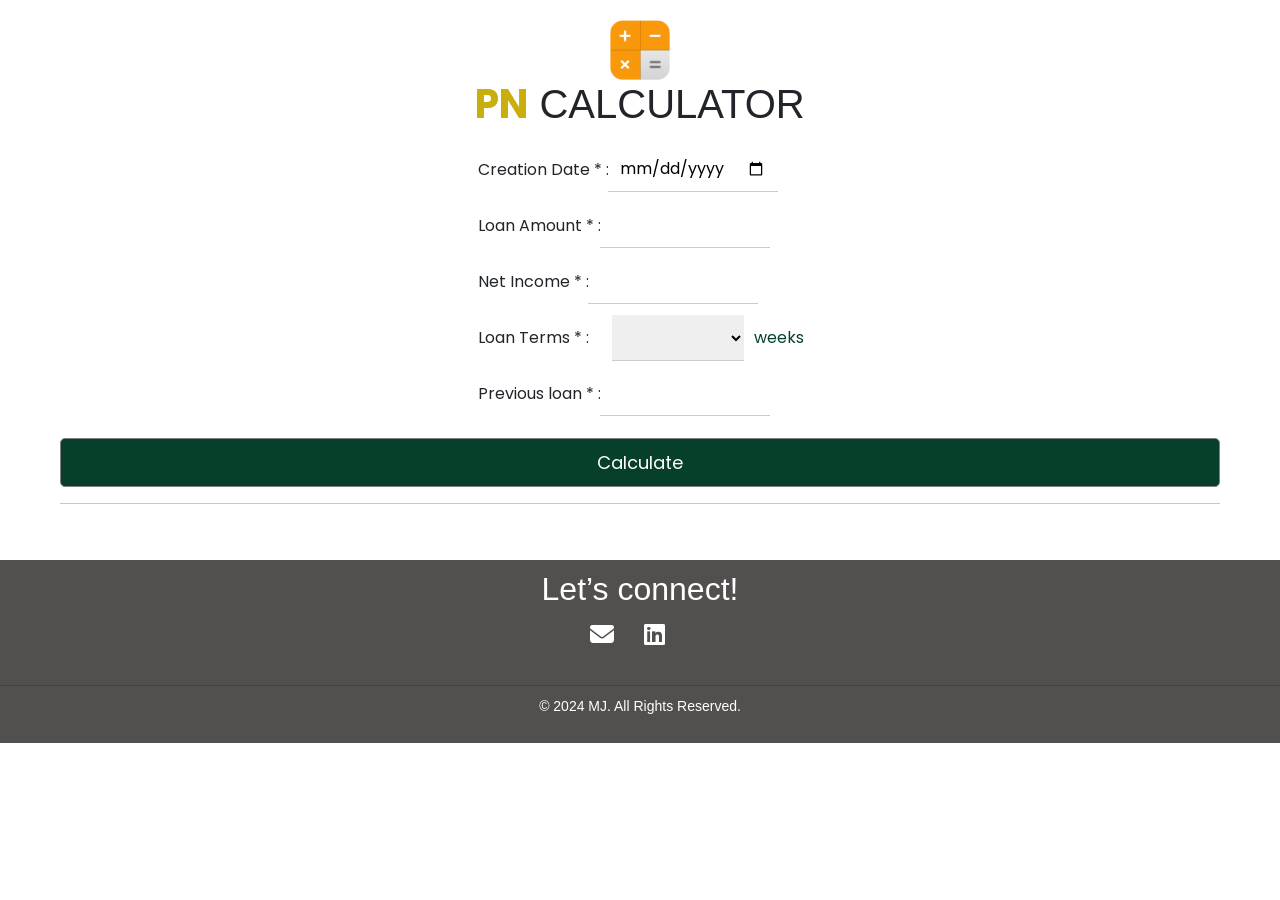
==== commit 7fc502c6: "Update index.html" ====
--- a/index.html
+++ b/index.html
@@ -11,7 +11,8 @@
   <meta http-equiv="Pragma" content="no-cache">
   <meta http-equiv="Expires" content="0">
   <link rel="stylesheet" href="https://cdnjs.cloudflare.com/ajax/libs/font-awesome/6.5.0/css/all.min.css">
-  <title>CMRI Loan Calculator</title>
+  <link href="https://cdn.jsdelivr.net/npm/bootstrap@5.3.8/dist/css/bootstrap.min.css" rel="stylesheet" integrity="sha384-sRIl4kxILFvY47J16cr9ZwB07vP4J8+LH7qKQnuqkuIAvNWLzeN8tE5YBujZqJLB" crossorigin="anonymous">
+  <title>MJ Loan Calculator</title>
 </head>
 
 <style>
@@ -69,7 +70,7 @@
             <label for="options">Loan Terms * : </label>
             <select id="l-t" name="l-t" class="l-t spc3">
                 <option value=""></option>
-                <option value="" class="desc">Personal/Housing/Sikap</option>
+                <option value="" class="desc" disabled>Personal/Housing/Sikap</option>
                 <option value="4">4</option>
                 <option value="8">8</option>
                 <option value="12">12</option>
@@ -78,21 +79,23 @@
                 <option value="25">25</option>
                 <option value="36">36</option>
                 <option value="50">50</option>
-                <option value="" class="desc">Education</option>
+                <option value="" class="desc" disabled>Education</option>
                 <option value="012">12</option>
                 <option value="025">25</option>
                 <option value="036">36</option>
                 <option value="050">50</option>
-                <option value="">SSS</option>
+                <option value="" class="desc" disabled>Zedres</option>
+                <option value="00025">25</option>
+                <option value="" class="desc" disabled>SSS</option>
                 <option value="0025">25</option>
-                <option value="" class="desc">Sagip/Kabuklod</option>
+                <option value="" class="desc" disabled>Sagip/Kabuklod</option>
                 <option value="0050">50</option>
             </select>
             <span>weeks</span>
         </div>
     
         <div class="input-group">
-            <label for="name">Pagkakautang * : </label>
+            <label for="name">Previous loan * : </label>
             <input type="text" id="debt" name="debt" class="numberInput">
         </div>
     
@@ -101,7 +104,7 @@
             <select id="l-int" name="l-int" required>
                 <option value=""></option>
                 <option value="">Personal/Housing/Sikap</option>
-                <option value=".226">2.26 (4w)</option>
+                <option value=".256">2.56 (4w)</option>
                 <option value=".512">5.12 (8w)</option>
                 <option value=".768">7.68 (12w)</option>
                 <option value=".1024">10.24 (16w)</option>
@@ -110,10 +113,12 @@
                 <option value=".2128">21.28 (36w)</option>
                 <option value=".28">28 (50w)</option>
                 <option value="">Education</option>
-                <option value=".28">4.32 (12w)</option>
+                <option value=".432">4.32 (12w)</option>
                 <option value=".9">9 (25w)</option>
                 <option value=".1296">12.96 (36w)</option>
                 <option value=".18">18 (50w)</option>
+                <option value="">Zedres</option>
+                <option value=".315">3.15 (12w)</option>
                 <option value="">SSS</option>
                 <option value=".12">12</option>
                 <option value="">SAgip/Kabuklod</option>
@@ -121,9 +126,15 @@
             </select>
             <span>%</span>
         </div>
-        <div class="err-mess" id="err-mess">
-            <div id="err"></div>
-        </div>
+        <div id="err-mess">
+            <div class="alert alert-danger d-flex align-items-center" role="alert" >
+                <svg xmlns="http://www.w3.org/2000/svg" width="35" height="35" fill="currentColor" class="bi bi-exclamation-triangle-fill" viewBox="0 0 16 16">
+                    <path d="M8.982 1.566a1.13 1.13 0 0 0-1.96 0L.165 13.233c-.457.778.091 1.767.98 1.767h13.713c.889 0 1.438-.99.98-1.767zM8 5c.535 0 .954.462.9.995l-.35 3.507a.552.552 0 0 1-1.1 0L7.1 5.995A.905.905 0 0 1 8 5m.002 6a1 1 0 1 1 0 2 1 1 0 0 1 0-2"/>
+                </svg>
+                <div id="err"></div>
+            </div>
+        </div>
+       
     </div>
 
     <button id="calculate" class="calculate-btn">
@@ -132,6 +143,7 @@
 
     <hr>
 
+    <div class="ivu-hide">
     <div class="i-ivu-bx-container">
         <div class="i-ivu-box1">
             <div class="i-ivu-input-group">
@@ -259,7 +271,7 @@
         
     </div>
 
-    <div class="i-ivu-bx-container">
+    <div class="i-ivu-bx-container eval-assess">
         <div class="i-ivu-box2">
             <div class="i-ivu-input-group1">
                 <label for="date">EVALUATION</label>   
@@ -281,6 +293,7 @@
                 <div class="i-ivu-res"><span class="peso1 i-ivu-strng">₱</span> <span id="l-amnt-total1" class="peso1"></span></div>  
             </div>
         </div>
+    </div>
     </div>
 
     <div id="dynamicLabel" class="dynamicLabel"></div>
@@ -608,7 +621,7 @@
              }).format(totalLoan);
 
           } else if (value === "036") {
-              lrfDiv.textContent = (lAmount * 0.0103).toFixed(2);
+              lrfDiv.textContent = (lAmount * 0.0108).toFixed(2);
               monsDiv.textContent = 9;
               loanTerm.textContent = 36;
               loanTerm1.textContent = 9;
@@ -654,30 +667,54 @@
                  minimumFractionDigits: 2,
                  maximumFractionDigits: 2
              }).format(totalLoan);
+             //Zedres
+            } else if (value === "00025") {
+                lrfDiv.textContent = (lAmount * 0.0075).toFixed(2);
+                monsDiv.textContent = 6;
+                loanTerm.textContent = 25;
+                loanTerm1.textContent = 6;
+                mLoanTerm.textContent = 6;
+                cr.textContent = 1;
+                er.textContent = 1.05;
+    
+                totalLoan = lAmount * 0.315;
+    
+                totalWeeklyDue = ((lAmount * 0.315) + lAmount) / 25;
+    
+                totalWeeklyDue = Math.ceil(totalWeeklyDue / 5) * 5;
+
+                wPay.textContent = new Intl.NumberFormat('en-US', {
+                    minimumFractionDigits: 2,
+                    maximumFractionDigits: 2
+                }).format(totalWeeklyDue);
+                lInt.textContent = new Intl.NumberFormat('en-US', {
+                    minimumFractionDigits: 2,
+                    maximumFractionDigits: 2
+                }).format(totalLoan);
              //SSS
-          } else if (value === "0025") {
-              lrfDiv.textContent = (lAmount * 0.0075).toFixed(2);
-              monsDiv.textContent = 6;
-              loanTerm.textContent = 25;
-              loanTerm1.textContent = 6;
-              mLoanTerm.textContent = 6;
-              cr.textContent = 3.75;
-              er.textContent = 3.93;
-
-              totalLoan = lAmount * 0.12;
-
-              totalWeeklyDue = ((lAmount * 0.12) + lAmount) / 25;
-
-              totalWeeklyDue = Math.ceil(totalWeeklyDue / 5) * 5;
-
-             wPay.textContent = new Intl.NumberFormat('en-US', {
-                 minimumFractionDigits: 2,
-                 maximumFractionDigits: 2
-             }).format(totalWeeklyDue);
-             lInt.textContent = new Intl.NumberFormat('en-US', {
-                 minimumFractionDigits: 2,
-                 maximumFractionDigits: 2
-             }).format(totalLoan);
+            } else if (value === "0025") {
+                lrfDiv.textContent = (lAmount * 0.0075).toFixed(2);
+                monsDiv.textContent = 6;
+                loanTerm.textContent = 25;
+                loanTerm1.textContent = 6;
+                mLoanTerm.textContent = 6;
+                cr.textContent = 3.75;
+                er.textContent = 1.05;
+
+                totalLoan = lAmount * 0.12;
+
+                totalWeeklyDue = ((lAmount * 0.12) + lAmount) / 25;
+
+                totalWeeklyDue = Math.ceil(totalWeeklyDue / 5) * 5;
+
+                wPay.textContent = new Intl.NumberFormat('en-US', {
+                    minimumFractionDigits: 2,
+                    maximumFractionDigits: 2
+                }).format(totalWeeklyDue);
+                lInt.textContent = new Intl.NumberFormat('en-US', {
+                    minimumFractionDigits: 2,
+                    maximumFractionDigits: 2
+                }).format(totalLoan);
              //Sagip, kabuklod, OL-Health
           } else if (value === "0050") {
               lrfDiv.textContent = (lAmount * 0.015).toFixed(2);
@@ -1079,24 +1116,13 @@
 	text-align: center;
 }
 
-.err-mess {
-	border: 1px solid #c41b0e;
-	background: #f1483c;
-	width: 99.5%;
-	margin-top: 11px;
-	border-radius: 5px;
-	padding: 3px;
-	margin-bottom: 11px;
-	display: none;
-	color: white;
-}
-
 #create-date {
 	color: #06402B;
 }
 
 .desc {
 	font-weight: bold;
+    color: black;
 }
 
 .l-int {
@@ -1282,6 +1308,11 @@
     const loading = document.getElementById("loading");
     loaderContainer.style.display = "none";
     loading.style.display = "none";
+
+    const hideResult = document.querySelector(".ivu-hide");
+    const errMess = document.getElementById("err-mess");
+    hideResult.style.display = "none";
+    errMess.style.display = "none";
 };
 </script>
 
@@ -1313,15 +1344,18 @@
         const err = document.getElementById("err-mess");
 		const paymentCalc = document.querySelector('.paymnt');
 		const display = inputDate ? 'block' : 'none';
+        const hideResult = document.querySelector(".ivu-hide");
 
         // Validate and parse the input date
         if (isNaN(loanTerm) || isNaN(loanAmount)) {
-            errMess.textContent = "Please fill out fields like Loan Amount, Loan Terms with valid values.";
+            errMess.textContent = "Please enter valid Loan Amount and Loan Term.";
             err.style.display = "block";
+            hideResult.style.display = "none";
             return;
-        } else {
-            err.style.display = "none";
         }
+
+        err.style.display = "none";
+        hideResult.style.display = "block";
 
 		paymentCalc.style.display = display;
 
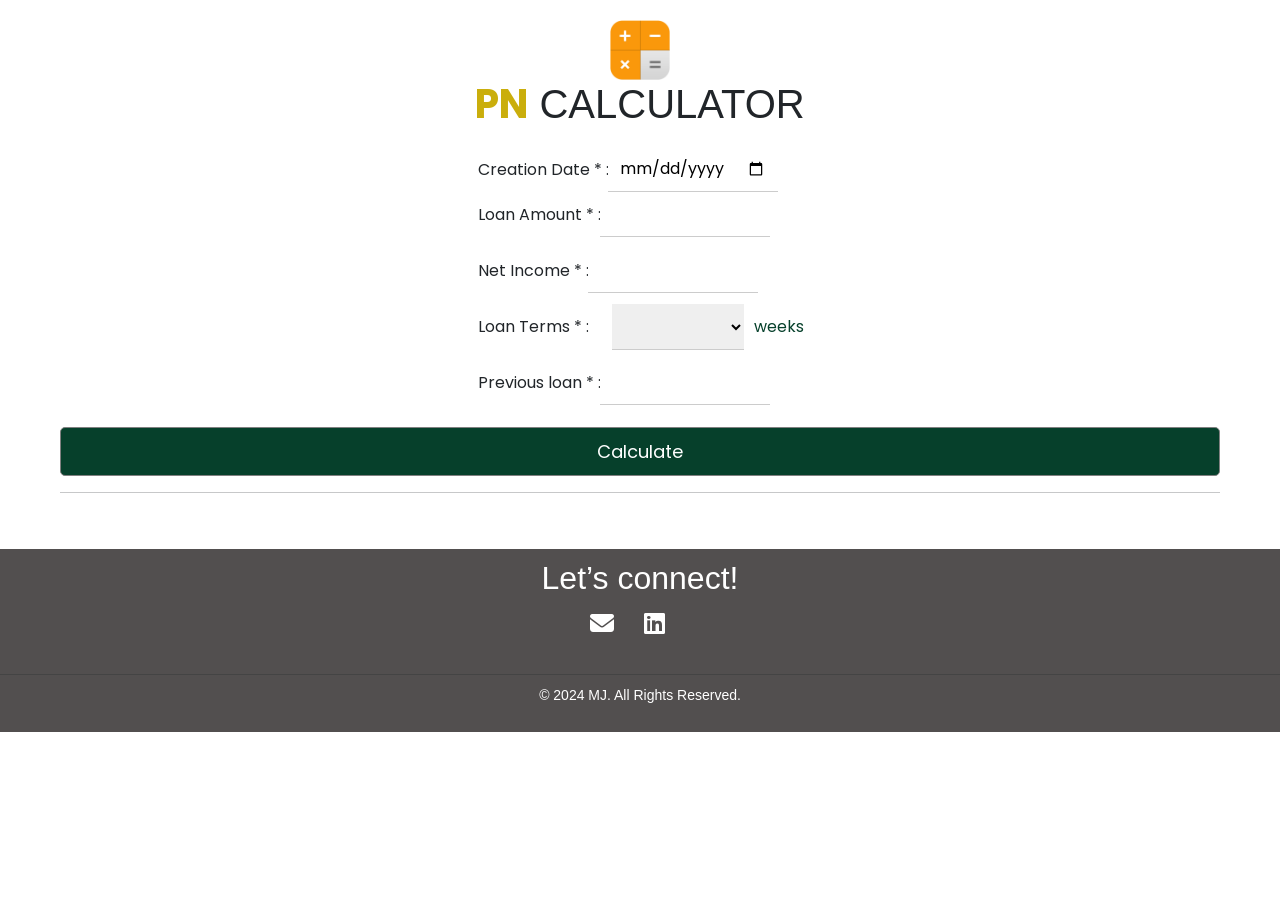
==== commit 2dc5aad1: "Update index.html" ====
--- a/index.html
+++ b/index.html
@@ -12,36 +12,10 @@
   <meta http-equiv="Expires" content="0">
   <link rel="stylesheet" href="https://cdnjs.cloudflare.com/ajax/libs/font-awesome/6.5.0/css/all.min.css">
   <link href="https://cdn.jsdelivr.net/npm/bootstrap@5.3.8/dist/css/bootstrap.min.css" rel="stylesheet" integrity="sha384-sRIl4kxILFvY47J16cr9ZwB07vP4J8+LH7qKQnuqkuIAvNWLzeN8tE5YBujZqJLB" crossorigin="anonymous">
+  <link rel="stylesheet" href="asset/style.css">
   <title>MJ Loan Calculator</title>
 </head>
-
-<style>
-.spc {
-    margin-left: 5px;
-}
-
-.spc1 {
-    margin-left: 9px;
-}
-
-.spc2 {
-    margin-left: 23px;
-}
-
-.spc3 {
-    margin-left: 13px;
-}
-
-.i-ivu-input{
-    display: flex;
-    align-items: center; 
-    text-align: center;
-    align-content: center;
-    margin: 0 auto;
-}
-
-</style>
-
+	
 <body>
     <div  class="loading" id="loading"><span class="loader"></span><div>Loading...</div></div>
 
@@ -318,1191 +292,10 @@
         <p>&copy; 2024 MJ. All Rights Reserved.</p>
     </div>
 </footer>
-    <script>
-        // List of allowed IP addresses  
-        // const allowedIPs = ["180.195.205.60", "111.90.221.16"];
-
-        // Function to fetch IP and check if it’s allowed
-        // async function checkAccess() {
-            
-        //     try {
-        //         // Fetch the user's IP from a public IP API
-        //         const response = await fetch('https://api.ipify.org?format=json');
-        //         const data = await response.json();
-        //         const userIP = data.ip;
-
-        //         // Check if the user IP is in the allowed list
-        //         if (!allowedIPs.includes(userIP)) {
-
-        //             window.location.href = "https://markjay18.github.io/pn-app/err.html";
-
-        //         }
-        //     } catch (error) {
-        //         console.error("Failed to retrieve IP address", error);
-        //         document.body.innerHTML = "<h1>Error</h1><p>Could not verify your access. Please try again later.</p>";
-        //     }
-        // }
-
-        // // Only check access on the main page
-        //     document.addEventListener("DOMContentLoaded", () => {
-        //         if (window.location.pathname === "/pn-app/") { // Adjust this to your main page path
-        //             checkAccess();
-        //         }
-        //     });
-      
-    </script>
-  <script>
-  //disabled all the previous date exept today and future dates
-  const today = new Date().toISOString().split('T')[0];
-  document.getElementById("input-date").setAttribute("min", today);
-
-  document.addEventListener("DOMContentLoaded", function() {
-      const select = document.getElementById('l-t');
-      const updateButton = document.getElementById('calculate');
-
-      updateButton.addEventListener("click", updateLabel);
-
-      function updateLabel() {
-
-          const lrfDiv = document.getElementById('loan-lrf');
-          const monsDiv = parseFloat(document.getElementById('dynamicLabel1').value);
-          const loanTerm = document.getElementById('loan-term');
-          const loanTerm1 = document.getElementById('loan-term1');
-          const mLoanTerm = document.getElementById('m-loan-term');
-          const loanInt = parseFloat(document.getElementById("l-int").value, 10);
-          const cr = document.getElementById('cr');
-          const er = document.getElementById('er');
-          const lAmount = parseFloat(document.getElementById('l-amnt').value);
-          const wPay = document.getElementById('weekly-pay');
-          const lInt = document.getElementById('loan-int');
-          let totalLoan = 0;
-          let totalWeeklyDue = 0;
-          const value = select.value;
-
-          if (value === "4") {
-              lrfDiv.textContent = (lAmount * 0.0012).toFixed(2);
-              monsDiv.textContent = 1;
-              loanTerm.textContent = 4;
-              loanTerm1.textContent = 1;
-              mLoanTerm.textContent = 1;
-              cr.textContent = 4.25;
-              er.textContent = 4.49;
-
-              totalLoan = lAmount * 0.0256;
-
-              totalWeeklyDue = ((lAmount * 0.0256) + lAmount) / 4;
-
-              totalWeeklyDue = Math.ceil(totalWeeklyDue / 5) * 5;
-
-             wPay.textContent = new Intl.NumberFormat('en-US', {
-                 minimumFractionDigits: 2,
-                 maximumFractionDigits: 2
-             }).format(totalWeeklyDue);
-             lInt.textContent = new Intl.NumberFormat('en-US', {
-                 minimumFractionDigits: 2,
-                 maximumFractionDigits: 2
-             }).format(totalLoan);
-              
-
-          } else if (value === "8") {
-              lrfDiv.textContent = (lAmount * 0.0024).toFixed(2);
-              monsDiv.textContent = 2;
-              loanTerm.textContent = 8;
-              loanTerm1.textContent = 2;
-              mLoanTerm.textContent = 2;
-              cr.textContent = 4.68;
-              er.textContent = 4.96;
-
-              totalLoan = lAmount * 0.0512;
-
-              totalWeeklyDue = ((lAmount * 0.0512) + lAmount) / 8;
-
-              totalWeeklyDue = Math.ceil(totalWeeklyDue / 5) * 5;
-
-             wPay.textContent = new Intl.NumberFormat('en-US', {
-                 minimumFractionDigits: 2,
-                 maximumFractionDigits: 2
-             }).format(totalWeeklyDue);
-             lInt.textContent = new Intl.NumberFormat('en-US', {
-                 minimumFractionDigits: 2,
-                 maximumFractionDigits: 2
-             }).format(totalLoan);
-
-          } else if (value === "12") {
-              lrfDiv.textContent = (lAmount * 0.0036).toFixed(2);
-              monsDiv.textContent = 3;
-              loanTerm.textContent = 12;
-              loanTerm1.textContent = 3;
-              mLoanTerm.textContent = 3;
-              cr.textContent = 4.8;
-              er.textContent = 5.11;
-
-              totalLoan = lAmount * 0.0768;
-
-              totalWeeklyDue = ((lAmount * 0.0768) + lAmount) / 12;
-
-              totalWeeklyDue = Math.ceil(totalWeeklyDue / 5) * 5;
-
-             wPay.textContent = new Intl.NumberFormat('en-US', {
-                 minimumFractionDigits: 2,
-                 maximumFractionDigits: 2
-             }).format(totalWeeklyDue);
-             lInt.textContent = new Intl.NumberFormat('en-US', {
-                 minimumFractionDigits: 2,
-                 maximumFractionDigits: 2
-             }).format(totalLoan);
-
-          } else if (value === "16") {
-              lrfDiv.textContent = (lAmount * 0.0248).toFixed(2);
-              monsDiv.textContent = 4;
-              loanTerm.textContent = 16;
-              loanTerm1.textContent = 4;
-              mLoanTerm.textContent = 4;
-              cr.textContent = 4.88;
-              er.textContent = 5.17;
-
-              totalLoan = lAmount * 0.1024;
-
-              totalWeeklyDue = ((lAmount * 0.1024) + lAmount) / 16;
-
-              totalWeeklyDue = Math.ceil(totalWeeklyDue / 5) * 5;
-
-             wPay.textContent = new Intl.NumberFormat('en-US', {
-                 minimumFractionDigits: 2,
-                 maximumFractionDigits: 2
-             }).format(totalWeeklyDue);
-             lInt.textContent = new Intl.NumberFormat('en-US', {
-                 minimumFractionDigits: 2,
-                 maximumFractionDigits: 2
-             }).format(totalLoan);
-
-          } else if (value === "20") {
-              lrfDiv.textContent = (lAmount * 0.0060).toFixed(2);
-              monsDiv.textContent = 5;
-              loanTerm.textContent = 20;
-              loanTerm1.textContent = 5;
-              mLoanTerm.textContent = 5; 
-              cr.textContent = 4.7;
-              er.textContent = 5.19; 
-
-              totalLoan = lAmount * 0.1280;
-
-              totalWeeklyDue = ((lAmount * 0.1280) + lAmount) / 20;
-
-              totalWeeklyDue = Math.ceil(totalWeeklyDue / 5) * 5;
-
-             wPay.textContent = new Intl.NumberFormat('en-US', {
-                 minimumFractionDigits: 2,
-                 maximumFractionDigits: 2
-             }).format(totalWeeklyDue);
-             lInt.textContent = new Intl.NumberFormat('en-US', {
-                 minimumFractionDigits: 2,
-                 maximumFractionDigits: 2
-             }).format(totalLoan);
-
-          } else if (value === "25") {
-              lrfDiv.textContent = (lAmount * 0.0075).toFixed(2);
-              monsDiv.textContent = 6;
-              loanTerm.textContent = 25;
-              loanTerm1.textContent = 6;
-              mLoanTerm.textContent = 6;
-              cr.textContent = 4.9;
-              er.textContent = 5.2;
-
-              totalLoan = lAmount * 0.16;
-
-              totalWeeklyDue = ((lAmount * 0.16) + lAmount) / 25;
-
-              totalWeeklyDue = Math.ceil(totalWeeklyDue / 5) * 5;
-
-             wPay.textContent = new Intl.NumberFormat('en-US', {
-                 minimumFractionDigits: 2,
-                 maximumFractionDigits: 2
-             }).format(totalWeeklyDue);
-             lInt.textContent = new Intl.NumberFormat('en-US', {
-                 minimumFractionDigits: 2,
-                 maximumFractionDigits: 2
-             }).format(totalLoan);
-
-          } else if (value === "36") {
-              lrfDiv.textContent = (lAmount * 0.0108).toFixed(2);
-              monsDiv.textContent = 9;
-              loanTerm.textContent = 36;
-              loanTerm1.textContent = 9;
-              mLoanTerm.textContent = 9;
-              cr.textContent = 4.51;
-              er.textContent = 4.78;
-
-              totalLoan = lAmount * 0.2128;
-
-              totalWeeklyDue = ((lAmount * 0.2128) + lAmount) / 36;
-
-              totalWeeklyDue = Math.ceil(totalWeeklyDue / 5) * 5;
-
-             wPay.textContent = new Intl.NumberFormat('en-US', {
-                 minimumFractionDigits: 2,
-                 maximumFractionDigits: 2
-             }).format(totalWeeklyDue);
-             lInt.textContent = new Intl.NumberFormat('en-US', {
-                 minimumFractionDigits: 2,
-                 maximumFractionDigits: 2
-             }).format(totalLoan);
-
-          } else if (value === "50") {
-              lrfDiv.textContent = (lAmount * 0.015).toFixed(2);
-              monsDiv.textContent = 12;
-              loanTerm.textContent = 50;
-              loanTerm1.textContent = 12;
-              mLoanTerm.textContent = 12;
-              cr.textContent = 4.23;
-              er.textContent = 4.47;
-
-              totalLoan = lAmount * 0.28;
-
-              totalWeeklyDue = ((lAmount * 0.28) + lAmount) / 50;
-
-              totalWeeklyDue = Math.ceil(totalWeeklyDue / 5) * 5;
-
-             wPay.textContent = new Intl.NumberFormat('en-US', {
-                 minimumFractionDigits: 2,
-                 maximumFractionDigits: 2
-             }).format(totalWeeklyDue);
-             lInt.textContent = new Intl.NumberFormat('en-US', {
-                 minimumFractionDigits: 2,
-                 maximumFractionDigits: 2
-             }).format(totalLoan);
-             //Educ
-          } else if (value === "012") {
-              lrfDiv.textContent = (lAmount * 0.0036).toFixed(2);
-              monsDiv.textContent = 3;
-              loanTerm.textContent = 12;
-              loanTerm1.textContent = 3;
-              mLoanTerm.textContent = 3;
-              cr.textContent = 2.74;
-              er.textContent = 2.88;
-
-              totalLoan = lAmount * 0.0432;
-
-              totalWeeklyDue = ((lAmount * 0.0432) + lAmount) / 12;
-
-              totalWeeklyDue = Math.ceil(totalWeeklyDue / 5) * 5;
-
-             wPay.textContent = new Intl.NumberFormat('en-US', {
-                 minimumFractionDigits: 2,
-                 maximumFractionDigits: 2
-             }).format(totalWeeklyDue);
-             lInt.textContent = new Intl.NumberFormat('en-US', {
-                 minimumFractionDigits: 2,
-                 maximumFractionDigits: 2
-             }).format(totalLoan);
-
-          } else if (value === "025") {
-              lrfDiv.textContent = (lAmount * 0.0075).toFixed(2);
-              monsDiv.textContent = 6;
-              loanTerm.textContent = 25;
-              loanTerm1.textContent = 6;
-              mLoanTerm.textContent = 6;
-              cr.textContent = 2.81;
-              er.textContent = 2.95;
-
-              totalLoan = lAmount * 0.09;
-
-              totalWeeklyDue = ((lAmount * 0.09) + lAmount) / 25;
-
-              totalWeeklyDue = Math.ceil(totalWeeklyDue / 5) * 5;
-
-             wPay.textContent = new Intl.NumberFormat('en-US', {
-                 minimumFractionDigits: 2,
-                 maximumFractionDigits: 2
-             }).format(totalWeeklyDue);
-             lInt.textContent = new Intl.NumberFormat('en-US', {
-                 minimumFractionDigits: 2,
-                 maximumFractionDigits: 2
-             }).format(totalLoan);
-
-          } else if (value === "036") {
-              lrfDiv.textContent = (lAmount * 0.0108).toFixed(2);
-              monsDiv.textContent = 9;
-              loanTerm.textContent = 36;
-              loanTerm1.textContent = 9;
-              mLoanTerm.textContent = 9;
-              cr.textContent = 2.81;
-              er.textContent = 2.48;
-
-              totalLoan = lAmount * 0.1296;
-
-              totalWeeklyDue = ((lAmount * 0.1296) + lAmount) / 36;
-
-              totalWeeklyDue = Math.ceil(totalWeeklyDue / 5) * 5;
-
-             wPay.textContent = new Intl.NumberFormat('en-US', {
-                 minimumFractionDigits: 2,
-                 maximumFractionDigits: 2
-             }).format(totalWeeklyDue);
-             lInt.textContent = new Intl.NumberFormat('en-US', {
-                 minimumFractionDigits: 2,
-                 maximumFractionDigits: 2
-             }).format(totalLoan);
-
-          } else if (value === "050") {
-              lrfDiv.textContent = (lAmount * 0.015).toFixed(2);
-              monsDiv.textContent = 12;
-              loanTerm.textContent = 50;
-              loanTerm1.textContent = 12;
-              mLoanTerm.textContent = 12;
-              cr.textContent = 2.79;
-              er.textContent = 2.93;
-
-              totalLoan = lAmount * 0.18;
-
-              totalWeeklyDue = ((lAmount * 0.18) + lAmount) / 50;
-
-              totalWeeklyDue = Math.ceil(totalWeeklyDue / 5) * 5;
-
-             wPay.textContent = new Intl.NumberFormat('en-US', {
-                 minimumFractionDigits: 2,
-                 maximumFractionDigits: 2
-             }).format(totalWeeklyDue);
-             lInt.textContent = new Intl.NumberFormat('en-US', {
-                 minimumFractionDigits: 2,
-                 maximumFractionDigits: 2
-             }).format(totalLoan);
-             //Zedres
-            } else if (value === "00025") {
-                lrfDiv.textContent = (lAmount * 0.0075).toFixed(2);
-                monsDiv.textContent = 6;
-                loanTerm.textContent = 25;
-                loanTerm1.textContent = 6;
-                mLoanTerm.textContent = 6;
-                cr.textContent = 1;
-                er.textContent = 1.05;
-    
-                totalLoan = lAmount * 0.315;
-    
-                totalWeeklyDue = ((lAmount * 0.315) + lAmount) / 25;
-    
-                totalWeeklyDue = Math.ceil(totalWeeklyDue / 5) * 5;
-
-                wPay.textContent = new Intl.NumberFormat('en-US', {
-                    minimumFractionDigits: 2,
-                    maximumFractionDigits: 2
-                }).format(totalWeeklyDue);
-                lInt.textContent = new Intl.NumberFormat('en-US', {
-                    minimumFractionDigits: 2,
-                    maximumFractionDigits: 2
-                }).format(totalLoan);
-             //SSS
-            } else if (value === "0025") {
-                lrfDiv.textContent = (lAmount * 0.0075).toFixed(2);
-                monsDiv.textContent = 6;
-                loanTerm.textContent = 25;
-                loanTerm1.textContent = 6;
-                mLoanTerm.textContent = 6;
-                cr.textContent = 3.75;
-                er.textContent = 1.05;
-
-                totalLoan = lAmount * 0.12;
-
-                totalWeeklyDue = ((lAmount * 0.12) + lAmount) / 25;
-
-                totalWeeklyDue = Math.ceil(totalWeeklyDue / 5) * 5;
-
-                wPay.textContent = new Intl.NumberFormat('en-US', {
-                    minimumFractionDigits: 2,
-                    maximumFractionDigits: 2
-                }).format(totalWeeklyDue);
-                lInt.textContent = new Intl.NumberFormat('en-US', {
-                    minimumFractionDigits: 2,
-                    maximumFractionDigits: 2
-                }).format(totalLoan);
-             //Sagip, kabuklod, OL-Health
-          } else if (value === "0050") {
-              lrfDiv.textContent = (lAmount * 0.015).toFixed(2);
-              monsDiv.textContent = 12;
-              loanTerm.textContent = 50;
-              loanTerm1.textContent = 12;
-              mLoanTerm.textContent = 12;
-              cr.textContent = 3.67;
-              er.textContent = 3.87;
-
-              totalLoan = lAmount * 0.24;
-
-              totalWeeklyDue = ((lAmount * 0.24) + lAmount) / 50;
-
-              totalWeeklyDue = Math.ceil(totalWeeklyDue / 5) * 5;
-
-             wPay.textContent = new Intl.NumberFormat('en-US', {
-                 minimumFractionDigits: 2,
-                 maximumFractionDigits: 2
-             }).format(totalWeeklyDue);
-             lInt.textContent = new Intl.NumberFormat('en-US', {
-                 minimumFractionDigits: 2,
-                 maximumFractionDigits: 2
-             }).format(totalLoan);
-
-          } else {
-              lrfDiv.textContent = N / A;
-          }
-      }
-  });
-  </script>
-  <script>
-    document.querySelectorAll(".numberInput").forEach((input) => {
-        input.addEventListener("input", function () {
-            // Remove any non-numeric characters
-            this.value = this.value.replace(/[^0-9]/g, '');
-        });
-    });
-  </script>
+   
 </body>
-<style>
-@import url('https://fonts.googleapis.com/css2?family=Poppins:ital,wght@0,100;0,200;0,300;0,400;0,500;0,600;0,700;0,800;0,900;1,100;1,200;1,300;1,400;1,500;1,600;1,700;1,800;1,900&display=swap');
-
-body {
-	font-family: 'Poppins', sans-serif;
-	margin: 0;
-	overflow-x: hidden;
-}
-
-.loader {
-	width: 35px;
-	height: 35px;
-	border: 5px solid #FFF;
-	border-bottom-color: #06402B;
-	border-radius: 50%;
-	display: inline-block;
-	box-sizing: border-box;
-	animation: rotation 1s linear infinite;
-}
-
-@keyframes rotation {
-	0% {
-		transform: rotate(0deg);
-	}
-
-	100% {
-		transform: rotate(360deg);
-	}
-}
-
-#loading {
-
-	display: flex;
-	align-items: center;
-	gap: 8px;
-	/* Adjust space between loader and text */
-
-	/* Centering on screen */
-	position: fixed;
-	top: 50%;
-	left: 50%;
-	transform: translate(-50%, -50%);
-	background-color: rgba(184, 174, 174, 0.5);
-	padding: 10px;
-	border-radius: 4px;
-	color: #FFF;
-	z-index: 9999;
-}
-
-#load-container {
-	position: fixed;
-	margin: 0;
-	width: 100%;
-	height: 100%;
-	background-color: rgba(0, 0, 0, 0.5);
-	z-index: 2000;
-}
-
-.container {
-	padding: 20px;
-	max-width: 1200px;
-	margin: 0 auto;
-	width: 100%;
-	box-sizing: border-box;
-	animation: zoom-in .3s ease-out forwards;
-    transform-origin: top center;
-}
-
-@keyframes zoom-in {
-	0% {
-        transform: scale(.6);
-    }
-	100% {
-        transform: scale(1);
-    }
-}
-
-h1 {
-	text-align: center;
-}
-
-.cal-ico {
-	width: 60px;
-	position: relative;
-}
-
-.ico {
-	margin: 0 auto;
-	width: 100%;
-	text-align: center;
-}
-
-/* Responsive adjustments with media queries */
-@media (max-width: 768px) {
-	.container {
-		padding: 0 10px;
-	}
-}
-
-@media (max-width: 576px) {
-	.container {
-		padding: 0 9px;
-	}
-}
-
-.date-group {
-	display: flex;
-	align-items: center;
-}
-
-.input-group {
-	display: flex;
-	align-items: center;
-	margin-bottom: 11px;
-
-}
-
-.dropdown-group {
-	display: flex;
-	align-items: center;
-	/* Vertically centers label and dropdown */
-	gap: 10px;
-	/* Space between label and dropdown */
-	margin-bottom: 10px;
-}
-
-span {
-	color: #06402B;
-}
-
-strong {
-	color: #caae0c;
-	font-size: 40px;
-}
-
-.calculate-btn {
-	width: 100%;
-	padding: 10px;
-	background: #06402B;
-	color: white;
-	border-radius: 5px;
-	border: 1px solid grey;
-	cursor: pointer;
-	font-size: large;
-}
-
-.head {
-	background: #06402B;
-}
-
-.l-t {
-	font-family: 'Poppins', sans-serif;
-	display: block;
-	/* Ensures it behaves as a block element */
-	width: 100%;
-	/* Adjusts to fill its container */
-	max-width: 170px;
-	/* Optional: Sets a maximum width */
-	padding: 10px 12px;
-	/* Adds padding for better usability */
-	font-size: 16px;
-	/* Adjusts the font size */
-	border: none;
-	/* Adjusts the font size */
-	border-bottom: 1px solid #ccc;
-	/* Adds a light border */
-	border-radius: 0px;
-	outline: none;
-	/* Removes the default focus outline */
-	box-sizing: border-box;
-	/* Ensures padding doesn't affect width */
-	transition: border-color 0.3s ease-in-out;
-}
-
-.l-t:focus {
-	border-bottom-color: #06402B;
-}
-
-.line-date {
-	font-family: 'Poppins', sans-serif;
-	display: block;
-	/* Ensures it behaves as a block element */
-	width: 100%;
-	/* Adjusts to fill its container */
-	max-width: 170px;
-	/* Optional: Sets a maximum width */
-	padding: 10px 12px;
-	/* Adds padding for better usability */
-	font-size: 16px;
-	/* Adjusts the font size */
-	border: none;
-	/* Adjusts the font size */
-	border-bottom: 1px solid #ccc;
-	/* Adds a light border */
-	border-radius: 0px;
-	outline: none;
-	/* Removes the default focus outline */
-	box-sizing: border-box;
-	/* Ensures padding doesn't affect width */
-	transition: border-color 0.3s ease-in-out;
-}
-
-.line-date:focus {
-	border-bottom-color: #06402B;
-	/* Change color when focused */
-}
-
-#l-amnt {
-	font-family: 'Poppins', sans-serif;
-	display: block;
-	/* Ensures it behaves as a block element */
-	width: 100%;
-	/* Adjusts to fill its container */
-	max-width: 170px;
-	/* Optional: Sets a maximum width */
-	padding: 10px 12px;
-	/* Adds padding for better usability */
-	font-size: 16px;
-	border: none;
-	/* Adjusts the font size */
-	border-bottom: 1px solid #ccc;
-	/* Adds a light border */
-	border-radius: 0px;
-	/* Rounds the corners */
-	outline: none;
-	/* Removes the default focus outline */
-	box-sizing: border-box;
-	/* Ensures padding doesn't affect width */
-	transition: border-color 0.3s ease-in-out;
-}
-
-#l-amnt:focus {
-	border-bottom-color: #06402B;
-	/* Change color when focused */
-}
-
-#n-net {
-	font-family: 'Poppins', sans-serif;
-	display: block;
-	/* Ensures it behaves as a block element */
-	width: 100%;
-	/* Adjusts to fill its container */
-	max-width: 170px;
-	/* Optional: Sets a maximum width */
-	padding: 10px 12px;
-	/* Adds padding for better usability */
-	font-size: 16px;
-	/* Adjusts the font size */
-	border: none;
-	/* Adjusts the font size */
-	border-bottom: 1px solid #ccc;
-	/* Adds a light border */
-	border-radius: 0px;
-	outline: none;
-	/* Removes the default focus outline */
-	box-sizing: border-box;
-	/* Ensures padding doesn't affect width */
-	transition: border-color 0.3s ease-in-out;
-}
-
-#n-net:focus {
-	border-bottom-color: #06402B;
-	/* Change color when focused */
-}
-
-#debt {
-	font-family: 'Poppins', sans-serif;
-	display: block;
-	/* Ensures it behaves as a block element */
-	width: 100%;
-	/* Adjusts to fill its container */
-	max-width: 170px;
-	/* Optional: Sets a maximum width */
-	padding: 10px 12px;
-	/* Adds padding for better usability */
-	font-size: 16px;
-	/* Adjusts the font size */
-	border: none;
-	/* Adjusts the font size */
-	border-bottom: 1px solid #ccc;
-	/* Adds a light border */
-	border-radius: 0px;
-	outline: none;
-	/* Removes the default focus outline */
-	box-sizing: border-box;
-	/* Ensures padding doesn't affect width */
-	transition: border-color 0.3s ease-in-out;
-}
-
-#debt:focus {
-	border-bottom-color: #06402B;
-	/* Change color when focused */
-}
-
-.dynamicLabel {
-	visibility: hidden;
-}
-
-table {
-	font-family: Cambria, Cochin, Georgia, Times, 'Times New Roman', serif;
-	font-size: 14px;
-	width: 100%;
-	border-collapse: collapse;
-	/* Merge borders */
-	background: #fff;
-	margin-top: 11px;
-	border: 1px solid #ddd;
-	/* Add a border around the table */
-}
-
-th,
-td {
-	text-align: left;
-	border-bottom: 1px solid #ddd;
-	/* Add bottom border to table cells */
-}
-
-th {
-	background-color: #007bff;
-	color: white;
-	border-top: 1px solid #ddd;
-	/* Add top border to header cells */
-}
-
-tr:hover {
-	background-color: #f1f1f1;
-	/* Highlight row on hover */
-}
-
-/* Add border to each cell */
-td {
-	border: 1px solid #ddd;
-	/* Add border to the left and right of table cells */
-}
-
-tr:last-child td {
-	border-bottom: none;
-	/* Remove bottom border for the last row */
-}
-
-.num {
-	text-align: center;
-}
-
-.amnt {
-	text-align: right;
-	color: rgb(92, 89, 89);
-}
-
-.paymnt {
-	font-family: 'Poppins', sans-serif;
-	border: 1px solid #06402B;
-	font-size: 18px;
-	width: 99.5%;
-	margin-top: 8px;
-	border-radius: 5px;
-	margin-bottom: 11px;
-	padding: 3px;
-	text-align: center;
-}
-
-#create-date {
-	color: #06402B;
-}
-
-.desc {
-	font-weight: bold;
-    color: black;
-}
-
-.l-int {
-	display: none;
-}
-
-.v-1 {
-	position: relative;
-	text-align: center;
-	padding: 5px;
-	padding-top: 11px;
-	padding-bottom: 11px;
-	border-radius: 5px;
-	margin: auto;
-	width: 335px;
-	z-index: 1000;
-}
-
-.dropdown-group {
-	width: 400px;
-	/* Adjust this value as needed */
-}
-
-/* Adjust width of the select element */
-.dropdown-group select {
-	width: 33%;
-	/* Full width of the parent container */
-}
-
-.i-ivu-bx-container {
-	display: flex;
-	gap: 5px;
-	/* Optional spacing between divs */
-}
-
-.i-ivu-box {
-	flex: 1;
-	/* Optional: make divs the same size */
-	padding: 10px;
-}
-
-.i-ivu-box1 {
-	flex: 1;
-	/* Optional: make divs the same size */
-	padding: 1px;
-	margin-top: 2px;
-}
-
-.i-ivu-box2 {
-	flex: 1;
-	/* Optional: make divs the same size */
-	background-color: #06402B;
-	padding: 1px;
-	margin-top: 2px;
-	border-radius: 5px;
-}
-
-.i-ivu-input-group {
-	display: flex;
-	/* Use flexbox for alignment */
-	justify-content: flex-end;
-	/* Push the label to the right */
-	gap: 10px;
-	margin-bottom: 13px;
-}
-
-.i-ivu-input-group1 {
-	display: flex;
-	/* Use flexbox for alignment */
-	color: white;
-	flex-direction: column;
-	align-items: center;
-}
-
-label {
-	font-size: 16px;
-}
-
-.i-ivu-res {
-	color: white;
-}
-
-.peso {
-	color: #06402B;
-}
-
-.peso1 {
-	color: white;
-}
-
-.i-ivu-strng {
-	font-weight: bold;
-}
-
-.i-default {
-	margin-top: 15px;
-}
-
-/* Footer Styling */
-.footer {
-	background-color: #524f4f;
-	color: #fff;
-	font-family: Arial, sans-serif;
-	margin-top: 20px;
-}
-
-.footer-container {
-	display: flex;
-	flex-wrap: wrap;
-	justify-content: space-between;
-	max-width: 1200px;
-	margin: 0 auto;
-	padding: 0 20px;
-}
-
-.footer-section {
-	flex: 1 1 calc(33.333% - 20px);
-	/* Responsive columns */
-	margin: 10px;
-	min-width: 200px;
-	text-align: center;
-}
-
-.footer-section h3 {
-	font-size: 18px;
-	margin-bottom: 10px;
-}
-
-.footer-section p,
-.footer-section ul {
-	margin: 0;
-	padding: 0;
-	line-height: 1.6;
-}
-
-.footer-section ul {
-	list-style: none;
-}
-
-.footer-section ul li {
-	margin-bottom: 5px;
-}
-
-.footer-section ul li a {
-	color: #ddd;
-	text-decoration: none;
-	transition: color 0.3s;
-}
-
-.footer-section ul li a:hover {
-	color: #fff;
-}
-
-.footer-bottom {
-	text-align: center;
-	padding: 10px 0;
-	border-top: 1px solid #444;
-	margin-top: 20px;
-	font-size: 14px;
-}
-
-.crt-dt {
-	margin-top: 11px;
-}
-
-.contact-info p {
-    display: inline-block;
-    margin-right: 25px; /* spacing between items */
-    margin-bottom: 0;
-    font-size: 24px;
-    cursor: pointer;
-}
-
-.icon-link {
-    color: inherit; /* inherit color from parent */
-    text-decoration: none; /* remove underline */
-}
-</style>
-
-<script>
-window.onload = () => {
-    const loaderContainer = document.getElementById("load-container");
-    const loading = document.getElementById("loading");
-    loaderContainer.style.display = "none";
-    loading.style.display = "none";
-
-    const hideResult = document.querySelector(".ivu-hide");
-    const errMess = document.getElementById("err-mess");
-    hideResult.style.display = "none";
-    errMess.style.display = "none";
-};
-</script>
-
-<script>
-document.getElementById("calculate").addEventListener("click", function() {
-
-        const loaderContainer = document.getElementById("load-container");
-        const loading = document.getElementById("loading");
-        loaderContainer.style.display = "block";
-        loading.style.display = "flex";
-
-        setTimeout(() => {
-            loaderContainer.style.display = "none";
-            loading.style.display = "none";
-        }, 900);
-
-        const inputDate = document.getElementById("input-date").value;
-        const loanTerm = parseInt(document.getElementById("l-t").value, 10);
-        const netIncome = parseInt(document.getElementById("n-net").value, 10);
-        const loanAmount = parseInt(document.getElementById("l-amnt").value, 10);
-        const resultDiv = document.getElementById("result");
-        const resDiv = document.getElementById("res");
-        const lrfLabel = document.getElementById("dynamicLabel");
-        const monsLabel = document.getElementById("dynamicLabel1");
-        const loanInterest = document.getElementById("loan-int");
-        const loanLrf = document.getElementById("loan-lrf");
-        const weeklyPay = document.getElementById("weekly-pay");
-        const errMess = document.getElementById("err");
-        const err = document.getElementById("err-mess");
-		const paymentCalc = document.querySelector('.paymnt');
-		const display = inputDate ? 'block' : 'none';
-        const hideResult = document.querySelector(".ivu-hide");
-
-        // Validate and parse the input date
-        if (isNaN(loanTerm) || isNaN(loanAmount)) {
-            errMess.textContent = "Please enter valid Loan Amount and Loan Term.";
-            err.style.display = "block";
-            hideResult.style.display = "none";
-            return;
-        }
-
-        err.style.display = "none";
-        hideResult.style.display = "block";
-
-		paymentCalc.style.display = display;
-
-        const startDate = new Date(inputDate); // inputDate is in YYYY-MM-DD format
-
-        // Calculate the next week's start date
-        const startDatePlusWeek = new Date(startDate);
-        startDatePlusWeek.setDate(startDatePlusWeek.getDate() + 7); // Start from next week
-
-
-        // Calculate the end date by adding the loan term weeks (in days)
-        const endDate = new Date(startDatePlusWeek);
-        endDate.setDate(endDate.getDate() + ((loanTerm - 1) * 7)); // Add loan term weeks
-
-        // Check for Dec 25 and Jan 1 within the date range
-        const checkHolidayInRange = (date1, date2, holiday) => {
-            return holiday >= date1 && holiday <= date2;
-        };
-
-        // Dates for holidays
-        const christmas = new Date(startDatePlusWeek.getFullYear(), 11, 25); // December 25
-        const newYear = new Date(endDate.getFullYear(), 0, 1); // January 1
-
-        if (checkHolidayInRange(startDatePlusWeek, endDate, christmas) || checkHolidayInRange(startDatePlusWeek, endDate, newYear)) {
-            endDate.setDate(endDate.getDate() + 14); // Add 14 days (2 weeks)
-        }
-
-        // Calculate total loan amount including interest
-        //  const totalLoan = loanAmount * loanInt; // total = loan amount + interest
-
-        //  const totalWeeklyDue = ((loanAmount * loanInt) + loanAmount) / loanTerm;
-
-        const lrfLabelValue = parseFloat(lrfLabel.textContent, 10);
-
-        const multipliedResult = lrfLabelValue * loanAmount;
-
-        const fiftyCent = netIncome * 0.50;
-
-        const monsLabelValue = parseFloat(monsLabel.textContent, 10);
-        const mons = fiftyCent * monsLabelValue;
-
-        const amntDuplicate = document.getElementById("l-amnt").value;
-
-        const selectedDate = document.getElementById("input-date").value;
-
-        if (selectedDate) {
-            const date = new Date(selectedDate);
-            // Array of month names
-            const monthNames = [
-                "Jan", "Feb", "Mar", "Apr", "May", "Jun",
-                "Jul", "Aug", "Sep", "Oct", "Nov", "Dec"
-            ];
-
-            const formattedDate =
-                String(date.getDate()).padStart(2, '0') + // Day
-                monthNames[date.getMonth()] + // Month name
-                date.getFullYear();
-
-            document.getElementById("create-date").textContent = `${formattedDate}`;
-        } else {
-            document.getElementById("create-date").textContent = "Please select a date.";
-        }
-
-        // Display the loan amount inside the result div
-        document.getElementById("loan-dup").textContent = new Intl.NumberFormat().format(amntDuplicate);
-
-        document.getElementById("loan-dup1").textContent = new Intl.NumberFormat().format(amntDuplicate);
-
-        document.getElementById("l-amnt-total").textContent = new Intl.NumberFormat().format(amntDuplicate);
-
-        document.getElementById("l-amnt-total1").textContent = new Intl.NumberFormat().format(amntDuplicate);
-
-        const netDuplicate = document.getElementById("n-net").value;
-
-        document.getElementById("net-dup").textContent = new Intl.NumberFormat().format(netDuplicate);
-
-        const mTotal = document.getElementById("m-50");
-
-        mTotal.textContent = new Intl.NumberFormat('en-US', {
-            minimumFractionDigits: 2,
-            maximumFractionDigits: 2
-        }).format(netDuplicate * .50);
-        setTimeout(function() {
-            // Assuming mTerm contains a numeric value
-            const mTerm = parseInt(document.getElementById("m-loan-term").textContent, 10);
-            const loanTotal = document.getElementById("loan-total");
-
-            // Parse mTotal.textContent to a number, removing commas
-            const mTotalValue = parseFloat(mTotal.textContent.replace(/,/g, ''));
-
-            // Calculate loanTotal and format it
-            loanTotal.textContent = new Intl.NumberFormat('en-US', {
-                minimumFractionDigits: 2,
-                maximumFractionDigits: 2
-            }).format(mTerm * mTotalValue);
-
-            const loanable = parseFloat(document.getElementById("loan-total").textContent.replace(/,/g, ''));
-
-            document.getElementById("loanable").textContent = new Intl.NumberFormat('en-US', {
-                minimumFractionDigits: 2,
-                maximumFractionDigits: 2
-            }).format(loanable);
-
-            const existLoan = parseFloat(document.getElementById("exist-loan").textContent.replace(/,/g, ''));
-
-            const totalLoanable = loanable - existLoan;
-
-            const resultElement = document.getElementById("a-b=c");
-            resultElement.textContent = new Intl.NumberFormat('en-US', {
-                minimumFractionDigits: 2,
-                maximumFractionDigits: 2
-            }).format(totalLoanable);
-
-            if (totalLoanable >= amntDuplicate) {
-                resultElement.style.color = "lightgreen"; // Green if non-negative
-            } else {
-                resultElement.style.color = "red"; // Red if negative
-            }
-        }, 300);
-
-        // Display the result in MM/DD/YYYY format
-        const formatDate = (date) => {
-            const monthNames = [
-                "Jan", "Feb", "Mar", "Apr", "May", "Jun",
-                "Jul", "Aug", "Sep", "Oct", "Nov", "Dec"
-            ];
-            const dd = String(date.getDate()).padStart(2, '0');
-            const mm = monthNames[date.getMonth()]; // Get the month name
-            const yyyy = date.getFullYear();
-            return `${dd}${mm}${yyyy}`; // Format as DD MMM YYYY
-        };
-
-        // Display results
-        resultDiv.textContent = `${formatDate(startDatePlusWeek)}`;
-        resDiv.textContent = `${formatDate(endDate)}`
-        loanLrf.textContent = new Intl.NumberFormat('en-US', {
-            minimumFractionDigits: 2,
-            maximumFractionDigits: 2
-        }).format(multipliedResult);
-        // resDiv.textContent = `Total Loan interest: ${totalLoan.toFixed(2)}\nWeekly Due: ${totalWeeklyDue}\nLrf: ${multipliedResult}\n50%: ${fiftyCent}\nmons: ${mons}`;
-
-        const loanDept = document.getElementById("debt").value;
-
-        document.getElementById("exist-loan").textContent = new Intl.NumberFormat().format(loanDept);
-
-});
-</script>
+
+<script src="asset/calcScript.js" defer></script>
 
 </html>
 
@@ -1515,3 +308,4 @@
 
 
 
+
--- a/asset/style.css
+++ b/asset/style.css
@@ -0,0 +1,568 @@
+@import url('https://fonts.googleapis.com/css2?family=Poppins:ital,wght@0,100;0,200;0,300;0,400;0,500;0,600;0,700;0,800;0,900;1,100;1,200;1,300;1,400;1,500;1,600;1,700;1,800;1,900&display=swap');
+
+body {
+	font-family: 'Poppins', sans-serif;
+	margin: 0;
+	overflow-x: hidden;
+}
+
+.loader {
+	width: 35px;
+	height: 35px;
+	border: 5px solid #FFF;
+	border-bottom-color: #06402B;
+	border-radius: 50%;
+	display: inline-block;
+	box-sizing: border-box;
+	animation: rotation 1s linear infinite;
+}
+
+@keyframes rotation {
+	0% {
+		transform: rotate(0deg);
+	}
+
+	100% {
+		transform: rotate(360deg);
+	}
+}
+
+#loading {
+
+	display: flex;
+	align-items: center;
+	gap: 8px;
+	/* Adjust space between loader and text */
+
+	/* Centering on screen */
+	position: fixed;
+	top: 50%;
+	left: 50%;
+	transform: translate(-50%, -50%);
+	background-color: rgba(184, 174, 174, 0.5);
+	padding: 10px;
+	border-radius: 4px;
+	color: #FFF;
+	z-index: 9999;
+}
+
+#load-container {
+	position: fixed;
+	margin: 0;
+	width: 100%;
+	height: 100%;
+	background-color: rgba(0, 0, 0, 0.5);
+	z-index: 2000;
+}
+
+.container {
+	padding: 20px;
+	max-width: 1200px;
+	margin: 0 auto;
+	width: 100%;
+	box-sizing: border-box;
+	animation: zoom-in .3s ease-out forwards;
+    transform-origin: top center;
+}
+
+@keyframes zoom-in {
+	0% {
+        transform: scale(.6);
+    }
+	100% {
+        transform: scale(1);
+    }
+}
+
+h1 {
+	text-align: center;
+}
+
+.cal-ico {
+	width: 60px;
+	position: relative;
+}
+
+.ico {
+	margin: 0 auto;
+	width: 100%;
+	text-align: center;
+}
+
+/* Responsive adjustments with media queries */
+@media (max-width: 768px) {
+	.container {
+		padding: 0 10px;
+	}
+}
+
+@media (max-width: 576px) {
+	.container {
+		padding: 0 9px;
+	}
+}
+
+.date-group {
+	display: flex;
+	align-items: center;
+}
+
+.input-group {
+	display: flex;
+	align-items: center;
+	margin-bottom: 11px;
+
+}
+
+.dropdown-group {
+	display: flex;
+	align-items: center;
+	/* Vertically centers label and dropdown */
+	gap: 10px;
+	/* Space between label and dropdown */
+	margin-bottom: 10px;
+}
+
+span {
+	color: #06402B;
+}
+
+strong {
+	color: #caae0c;
+	font-size: 40px;
+}
+
+.calculate-btn {
+	width: 100%;
+	padding: 10px;
+	background: #06402B;
+	color: white;
+	border-radius: 5px;
+	border: 1px solid grey;
+	cursor: pointer;
+	font-size: large;
+}
+
+.head {
+	background: #06402B;
+}
+
+.l-t {
+	font-family: 'Poppins', sans-serif;
+	display: block;
+	/* Ensures it behaves as a block element */
+	width: 100%;
+	/* Adjusts to fill its container */
+	max-width: 170px;
+	/* Optional: Sets a maximum width */
+	padding: 10px 12px;
+	/* Adds padding for better usability */
+	font-size: 16px;
+	/* Adjusts the font size */
+	border: none;
+	/* Adjusts the font size */
+	border-bottom: 1px solid #ccc;
+	/* Adds a light border */
+	border-radius: 0px;
+	outline: none;
+	/* Removes the default focus outline */
+	box-sizing: border-box;
+	/* Ensures padding doesn't affect width */
+	transition: border-color 0.3s ease-in-out;
+}
+
+.l-t:focus {
+	border-bottom-color: #06402B;
+}
+
+.line-date {
+	font-family: 'Poppins', sans-serif;
+	display: block;
+	/* Ensures it behaves as a block element */
+	width: 100%;
+	/* Adjusts to fill its container */
+	max-width: 170px;
+	/* Optional: Sets a maximum width */
+	padding: 10px 12px;
+	/* Adds padding for better usability */
+	font-size: 16px;
+	/* Adjusts the font size */
+	border: none;
+	/* Adjusts the font size */
+	border-bottom: 1px solid #ccc;
+	/* Adds a light border */
+	border-radius: 0px;
+	outline: none;
+	/* Removes the default focus outline */
+	box-sizing: border-box;
+	/* Ensures padding doesn't affect width */
+	transition: border-color 0.3s ease-in-out;
+}
+
+.line-date:focus {
+	border-bottom-color: #06402B;
+	/* Change color when focused */
+}
+
+#l-amnt {
+	font-family: 'Poppins', sans-serif;
+	display: block;
+	/* Ensures it behaves as a block element */
+	width: 100%;
+	/* Adjusts to fill its container */
+	max-width: 170px;
+	/* Optional: Sets a maximum width */
+	padding: 10px 12px;
+	/* Adds padding for better usability */
+	font-size: 16px;
+	border: none;
+	/* Adjusts the font size */
+	border-bottom: 1px solid #ccc;
+	/* Adds a light border */
+	border-radius: 0px;
+	/* Rounds the corners */
+	outline: none;
+	/* Removes the default focus outline */
+	box-sizing: border-box;
+	/* Ensures padding doesn't affect width */
+	transition: border-color 0.3s ease-in-out;
+}
+
+#l-amnt:focus {
+	border-bottom-color: #06402B;
+	/* Change color when focused */
+}
+
+#n-net {
+	font-family: 'Poppins', sans-serif;
+	display: block;
+	/* Ensures it behaves as a block element */
+	width: 100%;
+	/* Adjusts to fill its container */
+	max-width: 170px;
+	/* Optional: Sets a maximum width */
+	padding: 10px 12px;
+	/* Adds padding for better usability */
+	font-size: 16px;
+	/* Adjusts the font size */
+	border: none;
+	/* Adjusts the font size */
+	border-bottom: 1px solid #ccc;
+	/* Adds a light border */
+	border-radius: 0px;
+	outline: none;
+	/* Removes the default focus outline */
+	box-sizing: border-box;
+	/* Ensures padding doesn't affect width */
+	transition: border-color 0.3s ease-in-out;
+}
+
+#n-net:focus {
+	border-bottom-color: #06402B;
+	/* Change color when focused */
+}
+
+#debt {
+	font-family: 'Poppins', sans-serif;
+	display: block;
+	/* Ensures it behaves as a block element */
+	width: 100%;
+	/* Adjusts to fill its container */
+	max-width: 170px;
+	/* Optional: Sets a maximum width */
+	padding: 10px 12px;
+	/* Adds padding for better usability */
+	font-size: 16px;
+	/* Adjusts the font size */
+	border: none;
+	/* Adjusts the font size */
+	border-bottom: 1px solid #ccc;
+	/* Adds a light border */
+	border-radius: 0px;
+	outline: none;
+	/* Removes the default focus outline */
+	box-sizing: border-box;
+	/* Ensures padding doesn't affect width */
+	transition: border-color 0.3s ease-in-out;
+}
+
+#debt:focus {
+	border-bottom-color: #06402B;
+	/* Change color when focused */
+}
+
+.dynamicLabel {
+	visibility: hidden;
+}
+
+table {
+	font-family: Cambria, Cochin, Georgia, Times, 'Times New Roman', serif;
+	font-size: 14px;
+	width: 100%;
+	border-collapse: collapse;
+	/* Merge borders */
+	background: #fff;
+	margin-top: 11px;
+	border: 1px solid #ddd;
+	/* Add a border around the table */
+}
+
+th,
+td {
+	text-align: left;
+	border-bottom: 1px solid #ddd;
+	/* Add bottom border to table cells */
+}
+
+th {
+	background-color: #007bff;
+	color: white;
+	border-top: 1px solid #ddd;
+	/* Add top border to header cells */
+}
+
+tr:hover {
+	background-color: #f1f1f1;
+	/* Highlight row on hover */
+}
+
+/* Add border to each cell */
+td {
+	border: 1px solid #ddd;
+	/* Add border to the left and right of table cells */
+}
+
+tr:last-child td {
+	border-bottom: none;
+	/* Remove bottom border for the last row */
+}
+
+.num {
+	text-align: center;
+}
+
+.amnt {
+	text-align: right;
+	color: rgb(92, 89, 89);
+}
+
+.paymnt {
+	font-family: 'Poppins', sans-serif;
+	border: 1px solid #06402B;
+	font-size: 18px;
+	width: 99.5%;
+	margin-top: 8px;
+	border-radius: 5px;
+	margin-bottom: 11px;
+	padding: 3px;
+	text-align: center;
+}
+
+#create-date {
+	color: #06402B;
+}
+
+.desc {
+	font-weight: bold;
+    color: black;
+}
+
+.l-int {
+	display: none;
+}
+
+.v-1 {
+	position: relative;
+	text-align: center;
+	padding: 5px;
+	padding-top: 11px;
+	padding-bottom: 11px;
+	border-radius: 5px;
+	margin: auto;
+	width: 335px;
+	z-index: 1000;
+}
+
+.dropdown-group {
+	width: 400px;
+	/* Adjust this value as needed */
+}
+
+/* Adjust width of the select element */
+.dropdown-group select {
+	width: 33%;
+	/* Full width of the parent container */
+}
+
+.i-ivu-bx-container {
+	display: flex;
+	gap: 5px;
+	/* Optional spacing between divs */
+}
+
+.i-ivu-box {
+	flex: 1;
+	/* Optional: make divs the same size */
+	padding: 10px;
+}
+
+.i-ivu-box1 {
+	flex: 1;
+	/* Optional: make divs the same size */
+	padding: 1px;
+	margin-top: 2px;
+}
+
+.i-ivu-box2 {
+	flex: 1;
+	/* Optional: make divs the same size */
+	background-color: #06402B;
+	padding: 1px;
+	margin-top: 2px;
+	border-radius: 5px;
+}
+
+.i-ivu-input-group {
+	display: flex;
+	/* Use flexbox for alignment */
+	justify-content: flex-end;
+	/* Push the label to the right */
+	gap: 10px;
+	margin-bottom: 13px;
+}
+
+.i-ivu-input-group1 {
+	display: flex;
+	/* Use flexbox for alignment */
+	color: white;
+	flex-direction: column;
+	align-items: center;
+}
+
+label {
+	font-size: 16px;
+}
+
+.i-ivu-res {
+	color: white;
+}
+
+.peso {
+	color: #06402B;
+}
+
+.peso1 {
+	color: white;
+}
+
+.i-ivu-strng {
+	font-weight: bold;
+}
+
+.i-default {
+	margin-top: 15px;
+}
+
+/* Footer Styling */
+.footer {
+	background-color: #524f4f;
+	color: #fff;
+	font-family: Arial, sans-serif;
+	margin-top: 20px;
+}
+
+.footer-container {
+	display: flex;
+	flex-wrap: wrap;
+	justify-content: space-between;
+	max-width: 1200px;
+	margin: 0 auto;
+	padding: 0 20px;
+}
+
+.footer-section {
+	flex: 1 1 calc(33.333% - 20px);
+	/* Responsive columns */
+	margin: 10px;
+	min-width: 200px;
+	text-align: center;
+}
+
+.footer-section h3 {
+	font-size: 18px;
+	margin-bottom: 10px;
+}
+
+.footer-section p,
+.footer-section ul {
+	margin: 0;
+	padding: 0;
+	line-height: 1.6;
+}
+
+.footer-section ul {
+	list-style: none;
+}
+
+.footer-section ul li {
+	margin-bottom: 5px;
+}
+
+.footer-section ul li a {
+	color: #ddd;
+	text-decoration: none;
+	transition: color 0.3s;
+}
+
+.footer-section ul li a:hover {
+	color: #fff;
+}
+
+.footer-bottom {
+	text-align: center;
+	padding: 10px 0;
+	border-top: 1px solid #444;
+	margin-top: 20px;
+	font-size: 14px;
+}
+
+.crt-dt {
+	margin-top: 11px;
+}
+
+.contact-info p {
+    display: inline-block;
+    margin-right: 25px; /* spacing between items */
+    margin-bottom: 0;
+    font-size: 24px;
+    cursor: pointer;
+}
+
+.icon-link {
+    color: inherit; /* inherit color from parent */
+    text-decoration: none; /* remove underline */
+}
+
+.spc {
+    margin-left: 5px;
+}
+
+.spc1 {
+    margin-left: 9px;
+}
+
+.spc2 {
+    margin-left: 23px;
+}
+
+.spc3 {
+    margin-left: 13px;
+}
+
+.i-ivu-input{
+    display: flex;
+    align-items: center; 
+    text-align: center;
+    align-content: center;
+    margin: 0 auto;
+}
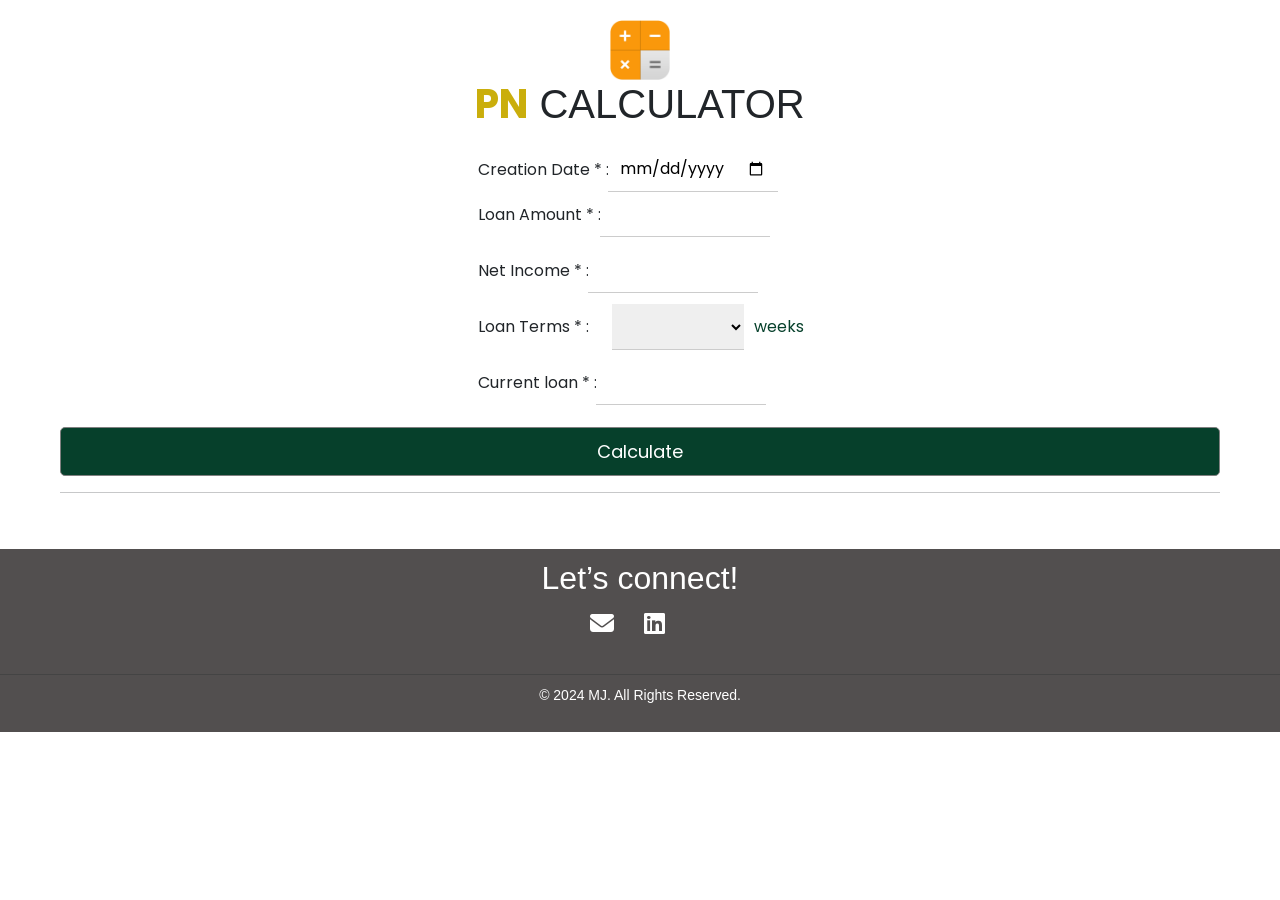
==== commit 11272e66: "Update index.html" ====
--- a/index.html
+++ b/index.html
@@ -13,7 +13,7 @@
   <link rel="stylesheet" href="https://cdnjs.cloudflare.com/ajax/libs/font-awesome/6.5.0/css/all.min.css">
   <link href="https://cdn.jsdelivr.net/npm/bootstrap@5.3.8/dist/css/bootstrap.min.css" rel="stylesheet" integrity="sha384-sRIl4kxILFvY47J16cr9ZwB07vP4J8+LH7qKQnuqkuIAvNWLzeN8tE5YBujZqJLB" crossorigin="anonymous">
   <link rel="stylesheet" href="asset/style.css">
-  <title>MJ Loan Calculator</title>
+  <title>PN Loan Calculator</title>
 </head>
 	
 <body>
@@ -69,7 +69,7 @@
         </div>
     
         <div class="input-group">
-            <label for="name">Previous loan * : </label>
+            <label for="name">Current loan * : </label>
             <input type="text" id="debt" name="debt" class="numberInput">
         </div>
     
